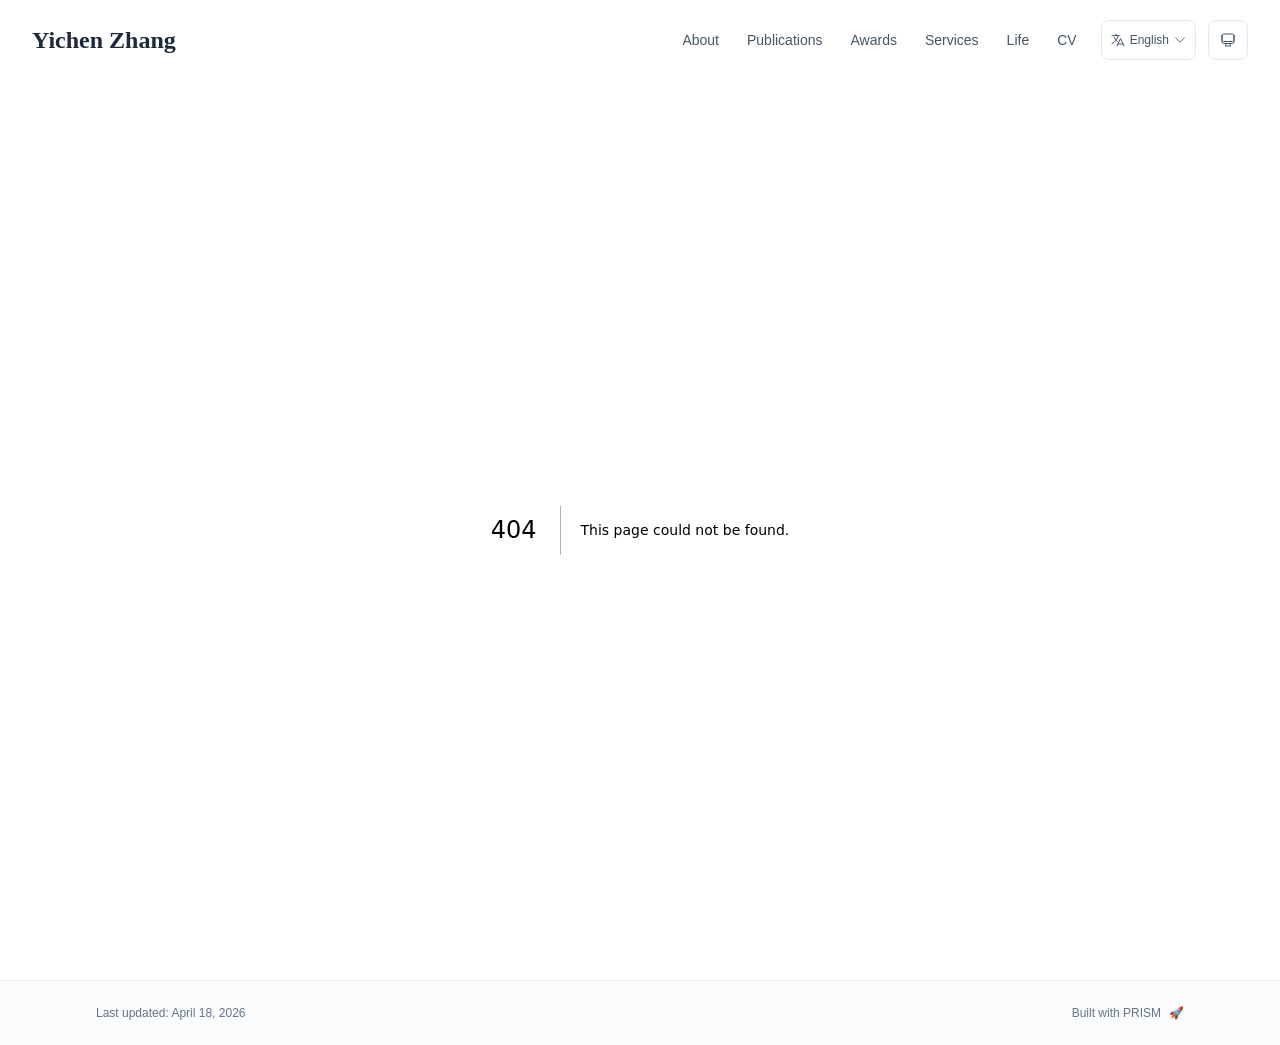
==== 404/index.html @ 56c352ef "Deploy: update site" ====
<!DOCTYPE html><!--_VBvyEAMawRdbnGJxp3qE--><html lang="en" class="scroll-smooth"><head><meta charSet="utf-8"/><meta name="viewport" content="width=device-width, initial-scale=1"/><link rel="stylesheet" href="/_next/static/css/c593a4d6bf3bd4b8.css" data-precedence="next"/><link rel="preload" as="script" fetchPriority="low" href="/_next/static/chunks/webpack-084ae6d53f03b7b3.js"/><script src="/_next/static/chunks/4bd1b696-c023c6e3521b1417.js" async=""></script><script src="/_next/static/chunks/255-dda36e826969d334.js" async=""></script><script src="/_next/static/chunks/main-app-2b2f326b48d2e376.js" async=""></script><script src="/_next/static/chunks/85-d1d78ccef7f123a3.js" async=""></script><script src="/_next/static/chunks/619-9168df9c2a29b74b.js" async=""></script><script src="/_next/static/chunks/972-70bf728a26c0f54e.js" async=""></script><script src="/_next/static/chunks/app/layout-87ddd7c00fabb645.js" async=""></script><link rel="icon" href="/favicon.png" type="image/png"/><link rel="dns-prefetch" href="https://jialeliu.com"/><link rel="preconnect" href="https://jialeliu.com" crossorigin=""/><link rel="preload" as="font" type="font/woff2" href="https://jialeliu.com/fonts/georgiab.woff2" crossorigin=""/><title>404: This page could not be found.</title><meta name="robots" content="noindex"/><title>Yichen Zhang</title><meta name="description" content="Personal homepage of Yichen Zhang."/><meta name="author" content="Yichen Zhang"/><meta name="keywords" content="Yichen Zhang,PhD,Research,Yanshan University"/><meta name="creator" content="Yichen Zhang"/><meta name="publisher" content="Yichen Zhang"/><meta property="og:title" content="Yichen Zhang"/><meta property="og:description" content="Personal homepage of Yichen Zhang."/><meta property="og:site_name" content="Yichen Zhang&#x27;s Academic Website"/><meta property="og:locale" content="en_US"/><meta property="og:type" content="website"/><meta name="twitter:card" content="summary"/><meta name="twitter:title" content="Yichen Zhang"/><meta name="twitter:description" content="Personal homepage of Yichen Zhang."/><link rel="icon" href="/favicon.png"/><script>
              try {
                const theme = localStorage.getItem('theme-storage');
                const parsed = theme ? JSON.parse(theme) : null;
                const setting = parsed?.state?.theme || 'system';
                const prefersDark = typeof window !== 'undefined' && window.matchMedia && window.matchMedia('(prefers-color-scheme: dark)').matches;
                const effective = setting === 'dark' ? 'dark' : (setting === 'light' ? 'light' : (prefersDark ? 'dark' : 'light'));
                var root = document.documentElement;
                root.classList.add(effective);
                root.setAttribute('data-theme', effective);
              } catch (e) {
                var root = document.documentElement;
                root.classList.add('light');
                root.setAttribute('data-theme', 'light');
              }
            </script><script>
    try {
      const cfg = {"enabled":true,"locales":["zh","en"],"defaultLocale":"en","mode":"fixed","fixedLocale":"en","persist":true,"switcher":true,"labels":{"zh":"中文","en":"English"}};
      const storageKey = 'locale-storage';
      const normalize = (value) => typeof value === 'string' ? value.trim().replace('_', '-').toLowerCase() : '';
      const matchLocale = (candidate) => {
        const normalized = normalize(candidate);
        if (!normalized) return null;
        if (cfg.locales.includes(normalized)) return normalized;
        const language = normalized.split('-')[0];
        if (cfg.locales.includes(language)) return language;
        return null;
      };

      let resolved = null;

      if (cfg.persist) {
        resolved = matchLocale(localStorage.getItem(storageKey));
      }

      if (!resolved) {
        if (cfg.mode === 'fixed') {
          resolved = cfg.fixedLocale;
        } else {
          resolved = matchLocale(navigator.language);
        }
      }

      if (!resolved) {
        resolved = cfg.defaultLocale;
      }

      const root = document.documentElement;
      root.lang = resolved;
      root.setAttribute('data-locale', resolved);

      if (cfg.persist) {
        localStorage.setItem(storageKey, resolved);
      }
    } catch (e) {
      const root = document.documentElement;
      root.lang = 'en';
      root.setAttribute('data-locale', 'en');
    }
  </script><script src="/_next/static/chunks/polyfills-42372ed130431b0a.js" noModule=""></script></head><body class="font-sans antialiased"><div hidden=""><!--$--><!--/$--></div><div style="visibility:hidden"><nav class="fixed top-0 left-0 right-0 z-50" data-headlessui-state=""><div class="transition-all duration-300 ease-out bg-transparent" style="transform:translateY(-100px)"><div class="max-w-7xl mx-auto px-4 sm:px-6 lg:px-8"><div class="flex justify-between items-center h-16 lg:h-20"><div class="flex-shrink-0" tabindex="0"><a class="text-xl lg:text-2xl font-serif font-semibold text-primary hover:text-accent transition-colors duration-200" href="/">Yichen Zhang</a></div><div class="hidden lg:block"><div class="ml-10 flex items-center space-x-3"><div class="relative flex items-baseline space-x-1"><a data-nav-href="/" class="relative px-3 py-2 text-sm font-medium rounded-lg transition-colors duration-150 text-neutral-600" href="/">About</a><a data-nav-href="/publications" class="relative px-3 py-2 text-sm font-medium rounded-lg transition-colors duration-150 text-neutral-600" href="/publications/">Publications</a><a data-nav-href="/awards" class="relative px-3 py-2 text-sm font-medium rounded-lg transition-colors duration-150 text-neutral-600" href="/awards/">Awards</a><a data-nav-href="/services" class="relative px-3 py-2 text-sm font-medium rounded-lg transition-colors duration-150 text-neutral-600" href="/services/">Services</a><a data-nav-href="/teaching" class="relative px-3 py-2 text-sm font-medium rounded-lg transition-colors duration-150 text-neutral-600" href="/teaching/">Life</a><a data-nav-href="/cv" class="relative px-3 py-2 text-sm font-medium rounded-lg transition-colors duration-150 text-neutral-600" href="/cv/">CV</a></div><div class="flex items-center justify-center w-14 h-10 rounded-lg border border-neutral-200 dark:border-[rgba(148,163,184,0.24)] bg-background dark:bg-neutral-800"><div class="w-6 h-4 rounded bg-neutral-300 animate-pulse"></div></div><div class="flex items-center justify-center w-10 h-10 rounded-lg border border-neutral-200 dark:border-[rgba(148,163,184,0.24)] bg-background dark:bg-neutral-800"><div class="w-4 h-4 rounded-full bg-neutral-300 animate-pulse"></div></div></div></div><div class="lg:hidden flex items-center space-x-2"><div class="flex items-center justify-center w-14 h-10 rounded-lg border border-neutral-200 dark:border-[rgba(148,163,184,0.24)] bg-background dark:bg-neutral-800"><div class="w-6 h-4 rounded bg-neutral-300 animate-pulse"></div></div><div class="flex items-center justify-center w-10 h-10 rounded-lg border border-neutral-200 dark:border-[rgba(148,163,184,0.24)] bg-background dark:bg-neutral-800"><div class="w-4 h-4 rounded-full bg-neutral-300 animate-pulse"></div></div><button class="inline-flex items-center justify-center p-2 rounded-md text-neutral-600 hover:text-primary hover:bg-neutral-100 dark:hover:bg-neutral-800 focus:outline-none focus:ring-2 focus:ring-inset focus:ring-accent transition-colors duration-200" id="headlessui-disclosure-button-_R_7pdb_" type="button" aria-expanded="false" data-headlessui-state=""><span class="sr-only">Open main menu</span><div><svg xmlns="http://www.w3.org/2000/svg" fill="none" viewBox="0 0 24 24" stroke-width="1.5" stroke="currentColor" aria-hidden="true" data-slot="icon" class="block h-6 w-6"><path stroke-linecap="round" stroke-linejoin="round" d="M3.75 6.75h16.5M3.75 12h16.5m-16.5 5.25h16.5"></path></svg></div></button></div></div></div></div></nav><main class="min-h-screen pt-16 lg:pt-20"><div style="font-family:system-ui,&quot;Segoe UI&quot;,Roboto,Helvetica,Arial,sans-serif,&quot;Apple Color Emoji&quot;,&quot;Segoe UI Emoji&quot;;height:100vh;text-align:center;display:flex;flex-direction:column;align-items:center;justify-content:center"><div><style>body{color:#000;background:#fff;margin:0}.next-error-h1{border-right:1px solid rgba(0,0,0,.3)}@media (prefers-color-scheme:dark){body{color:#fff;background:#000}.next-error-h1{border-right:1px solid rgba(255,255,255,.3)}}</style><h1 class="next-error-h1" style="display:inline-block;margin:0 20px 0 0;padding:0 23px 0 0;font-size:24px;font-weight:500;vertical-align:top;line-height:49px">404</h1><div style="display:inline-block"><h2 style="font-size:14px;font-weight:400;line-height:49px;margin:0">This page could not be found.</h2></div></div></div><!--$--><!--/$--></main><footer class="border-t border-neutral-200/50 bg-neutral-50/50 dark:bg-neutral-900/50 dark:border-neutral-700/50"><div class="max-w-6xl mx-auto px-4 sm:px-6 lg:px-8 py-6"><div class="flex flex-col sm:flex-row justify-between items-center gap-2"><p class="text-xs text-neutral-500">Last updated<!-- -->: <!-- -->April 18, 2026</p><p class="text-xs text-neutral-500 flex items-center"><a href="https://github.com/xyjoey/PRISM" target="_blank" rel="noopener noreferrer">Built with PRISM</a><span class="ml-2">🚀</span></p></div></div></footer></div><script src="/_next/static/chunks/webpack-084ae6d53f03b7b3.js" id="_R_" async=""></script><script>(self.__next_f=self.__next_f||[]).push([0])</script><script>self.__next_f.push([1,"1:\"$Sreact.fragment\"\n3:I[7558,[\"85\",\"static/chunks/85-d1d78ccef7f123a3.js\",\"619\",\"static/chunks/619-9168df9c2a29b74b.js\",\"972\",\"static/chunks/972-70bf728a26c0f54e.js\",\"177\",\"static/chunks/app/layout-87ddd7c00fabb645.js\"],\"ThemeProvider\"]\n4:I[611,[\"85\",\"static/chunks/85-d1d78ccef7f123a3.js\",\"619\",\"static/chunks/619-9168df9c2a29b74b.js\",\"972\",\"static/chunks/972-70bf728a26c0f54e.js\",\"177\",\"static/chunks/app/layout-87ddd7c00fabb645.js\"],\"LocaleProvider\"]\n5:I[552,[\"85\",\"static/chunks/85-d1d78ccef7f123a3.js\",\"619\",\"static/chunks/619-9168df9c2a29b74b.js\",\"972\",\"static/chunks/972-70bf728a26c0f54e.js\",\"177\",\"static/chunks/app/layout-87ddd7c00fabb645.js\"],\"default\"]\nb:I[7150,[],\"\"]\n:HL[\"/_next/static/css/c593a4d6bf3bd4b8.css\",\"style\"]\n2:T591,"])</script><script>self.__next_f.push([1,"\n    try {\n      const cfg = {\"enabled\":true,\"locales\":[\"zh\",\"en\"],\"defaultLocale\":\"en\",\"mode\":\"fixed\",\"fixedLocale\":\"en\",\"persist\":true,\"switcher\":true,\"labels\":{\"zh\":\"中文\",\"en\":\"English\"}};\n      const storageKey = 'locale-storage';\n      const normalize = (value) =\u003e typeof value === 'string' ? value.trim().replace('_', '-').toLowerCase() : '';\n      const matchLocale = (candidate) =\u003e {\n        const normalized = normalize(candidate);\n        if (!normalized) return null;\n        if (cfg.locales.includes(normalized)) return normalized;\n        const language = normalized.split('-')[0];\n        if (cfg.locales.includes(language)) return language;\n        return null;\n      };\n\n      let resolved = null;\n\n      if (cfg.persist) {\n        resolved = matchLocale(localStorage.getItem(storageKey));\n      }\n\n      if (!resolved) {\n        if (cfg.mode === 'fixed') {\n          resolved = cfg.fixedLocale;\n        } else {\n          resolved = matchLocale(navigator.language);\n        }\n      }\n\n      if (!resolved) {\n        resolved = cfg.defaultLocale;\n      }\n\n      const root = document.documentElement;\n      root.lang = resolved;\n      root.setAttribute('data-locale', resolved);\n\n      if (cfg.persist) {\n        localStorage.setItem(storageKey, resolved);\n      }\n    } catch (e) {\n      const root = document.documentElement;\n      root.lang = 'en';\n      root.setAttribute('data-locale', 'en');\n    }\n  "])</script><script>self.__next_f.push([1,"0:{\"P\":null,\"b\":\"_VBvyEAMawRdbnGJxp3qE\",\"p\":\"\",\"c\":[\"\",\"_not-found\",\"\"],\"i\":false,\"f\":[[[\"\",{\"children\":[\"/_not-found\",{\"children\":[\"__PAGE__\",{}]}]},\"$undefined\",\"$undefined\",true],[\"\",[\"$\",\"$1\",\"c\",{\"children\":[[[\"$\",\"link\",\"0\",{\"rel\":\"stylesheet\",\"href\":\"/_next/static/css/c593a4d6bf3bd4b8.css\",\"precedence\":\"next\",\"crossOrigin\":\"$undefined\",\"nonce\":\"$undefined\"}]],[\"$\",\"html\",null,{\"lang\":\"en\",\"className\":\"scroll-smooth\",\"suppressHydrationWarning\":true,\"children\":[[\"$\",\"head\",null,{\"children\":[[\"$\",\"link\",null,{\"rel\":\"icon\",\"href\":\"/favicon.png\",\"type\":\"image/png\"}],[\"$\",\"link\",null,{\"rel\":\"dns-prefetch\",\"href\":\"https://jialeliu.com\"}],[\"$\",\"link\",null,{\"rel\":\"preconnect\",\"href\":\"https://jialeliu.com\",\"crossOrigin\":\"\"}],[\"$\",\"link\",null,{\"rel\":\"preload\",\"as\":\"font\",\"type\":\"font/woff2\",\"href\":\"https://jialeliu.com/fonts/georgiab.woff2\",\"crossOrigin\":\"\"}],[\"$\",\"script\",null,{\"suppressHydrationWarning\":true,\"dangerouslySetInnerHTML\":{\"__html\":\"\\n              try {\\n                const theme = localStorage.getItem('theme-storage');\\n                const parsed = theme ? JSON.parse(theme) : null;\\n                const setting = parsed?.state?.theme || 'system';\\n                const prefersDark = typeof window !== 'undefined' \u0026\u0026 window.matchMedia \u0026\u0026 window.matchMedia('(prefers-color-scheme: dark)').matches;\\n                const effective = setting === 'dark' ? 'dark' : (setting === 'light' ? 'light' : (prefersDark ? 'dark' : 'light'));\\n                var root = document.documentElement;\\n                root.classList.add(effective);\\n                root.setAttribute('data-theme', effective);\\n              } catch (e) {\\n                var root = document.documentElement;\\n                root.classList.add('light');\\n                root.setAttribute('data-theme', 'light');\\n              }\\n            \"}}],[\"$\",\"script\",null,{\"suppressHydrationWarning\":true,\"dangerouslySetInnerHTML\":{\"__html\":\"$2\"}}]]}],[\"$\",\"body\",null,{\"className\":\"font-sans antialiased\",\"children\":[\"$\",\"$L3\",null,{\"children\":[\"$\",\"$L4\",null,{\"config\":{\"enabled\":true,\"locales\":[\"zh\",\"en\"],\"defaultLocale\":\"en\",\"mode\":\"fixed\",\"fixedLocale\":\"en\",\"persist\":true,\"switcher\":true,\"labels\":{\"zh\":\"中文\",\"en\":\"English\"}},\"children\":[[\"$\",\"$L5\",null,{\"items\":[{\"title\":\"About\",\"type\":\"page\",\"target\":\"about\",\"href\":\"/\"},{\"title\":\"Publications\",\"type\":\"page\",\"target\":\"publications\",\"href\":\"/publications\"},{\"title\":\"Awards\",\"type\":\"page\",\"target\":\"awards\",\"href\":\"/awards\"},{\"title\":\"Services\",\"type\":\"page\",\"target\":\"services\",\"href\":\"/services\"},{\"title\":\"Life\",\"type\":\"page\",\"target\":\"teaching\",\"href\":\"/teaching\"},{\"title\":\"CV\",\"type\":\"page\",\"target\":\"cv\",\"href\":\"/cv\"}],\"siteTitle\":\"Yichen Zhang\",\"enableOnePageMode\":false,\"i18n\":\"$0:f:0:1:1:props:children:1:props:children:1:props:children:props:children:props:config\",\"itemsByLocale\":{\"zh\":[{\"title\":\"关于我\",\"type\":\"page\",\"target\":\"about\",\"href\":\"/\"},{\"title\":\"论文\",\"type\":\"page\",\"target\":\"publications\",\"href\":\"/publications\"},{\"title\":\"奖项\",\"type\":\"page\",\"target\":\"awards\",\"href\":\"/awards\"},{\"title\":\"服务\",\"type\":\"page\",\"target\":\"services\",\"href\":\"/services\"},{\"title\":\"生活\",\"type\":\"page\",\"target\":\"teaching\",\"href\":\"/teaching\"},{\"title\":\"简历\",\"type\":\"page\",\"target\":\"cv\",\"href\":\"/cv\"}],\"en\":[{\"title\":\"About\",\"type\":\"page\",\"target\":\"about\",\"href\":\"/\"},{\"title\":\"Publications\",\"type\":\"page\",\"target\":\"publications\",\"href\":\"/publications\"},{\"title\":\"Awards\",\"type\":\"page\",\"target\":\"awards\",\"href\":\"/awards\"},{\"title\":\"Services\",\"type\":\"page\",\"target\":\"services\",\"href\":\"/services\"},{\"title\":\"Life\",\"type\":\"page\",\"target\":\"teaching\",\"href\":\"/teaching\"},{\"title\":\"CV\",\"type\":\"page\",\"target\":\"cv\",\"href\":\"/cv\"}]},\"siteTitleByLocale\":{\"zh\":\"张艺晨\",\"en\":\"Yichen Zhang\"}}],\"$L6\",\"$L7\"]}]}]}]]}]]}],{\"children\":[\"/_not-found\",\"$L8\",{\"children\":[\"__PAGE__\",\"$L9\",{},null,false]},null,false]},null,false],\"$La\",false]],\"m\":\"$undefined\",\"G\":[\"$b\",[]],\"s\":false,\"S\":true}\n"])</script><script>self.__next_f.push([1,"c:I[9766,[],\"\"]\nd:I[8924,[],\"\"]\ne:I[7923,[\"85\",\"static/chunks/85-d1d78ccef7f123a3.js\",\"619\",\"static/chunks/619-9168df9c2a29b74b.js\",\"972\",\"static/chunks/972-70bf728a26c0f54e.js\",\"177\",\"static/chunks/app/layout-87ddd7c00fabb645.js\"],\"default\"]\nf:I[4431,[],\"OutletBoundary\"]\n11:I[5278,[],\"AsyncMetadataOutlet\"]\n13:I[4431,[],\"ViewportBoundary\"]\n15:I[4431,[],\"MetadataBoundary\"]\n16:\"$Sreact.suspense\"\n6:[\"$\",\"main\",null,{\"className\":\"min-h-screen pt-16 lg:pt-20\",\"children\":[\"$\",\"$Lc\",null,{\"parallelRouterKey\":\"children\",\"error\":\"$undefined\",\"errorStyles\":\"$undefined\",\"errorScripts\":\"$undefined\",\"template\":[\"$\",\"$Ld\",null,{}],\"templateStyles\":\"$undefined\",\"templateScripts\":\"$undefined\",\"notFound\":\"$undefined\",\"forbidden\":\"$undefined\",\"unauthorized\":\"$undefined\"}]}]\n7:[\"$\",\"$Le\",null,{\"lastUpdated\":\"April 18, 2026\",\"lastUpdatedByLocale\":{\"zh\":\"2026年4月18日\",\"en\":\"April 18, 2026\"},\"defaultLocale\":\"en\"}]\n8:[\"$\",\"$1\",\"c\",{\"children\":[null,[\"$\",\"$Lc\",null,{\"parallelRouterKey\":\"children\",\"error\":\"$undefined\",\"errorStyles\":\"$undefined\",\"errorScripts\":\"$undefined\",\"template\":[\"$\",\"$Ld\",null,{}],\"templateStyles\":\"$undefined\",\"templateScripts\":\"$undefined\",\"notFound\":\"$undefined\",\"forbidden\":\"$undefined\",\"unauthorized\":\"$undefined\"}]]}]\n"])</script><script>self.__next_f.push([1,"9:[\"$\",\"$1\",\"c\",{\"children\":[[[\"$\",\"title\",null,{\"children\":\"404: This page could not be found.\"}],[\"$\",\"div\",null,{\"style\":{\"fontFamily\":\"system-ui,\\\"Segoe UI\\\",Roboto,Helvetica,Arial,sans-serif,\\\"Apple Color Emoji\\\",\\\"Segoe UI Emoji\\\"\",\"height\":\"100vh\",\"textAlign\":\"center\",\"display\":\"flex\",\"flexDirection\":\"column\",\"alignItems\":\"center\",\"justifyContent\":\"center\"},\"children\":[\"$\",\"div\",null,{\"children\":[[\"$\",\"style\",null,{\"dangerouslySetInnerHTML\":{\"__html\":\"body{color:#000;background:#fff;margin:0}.next-error-h1{border-right:1px solid rgba(0,0,0,.3)}@media (prefers-color-scheme:dark){body{color:#fff;background:#000}.next-error-h1{border-right:1px solid rgba(255,255,255,.3)}}\"}}],[\"$\",\"h1\",null,{\"className\":\"next-error-h1\",\"style\":{\"display\":\"inline-block\",\"margin\":\"0 20px 0 0\",\"padding\":\"0 23px 0 0\",\"fontSize\":24,\"fontWeight\":500,\"verticalAlign\":\"top\",\"lineHeight\":\"49px\"},\"children\":404}],[\"$\",\"div\",null,{\"style\":{\"display\":\"inline-block\"},\"children\":[\"$\",\"h2\",null,{\"style\":{\"fontSize\":14,\"fontWeight\":400,\"lineHeight\":\"49px\",\"margin\":0},\"children\":\"This page could not be found.\"}]}]]}]}]],null,[\"$\",\"$Lf\",null,{\"children\":[\"$L10\",[\"$\",\"$L11\",null,{\"promise\":\"$@12\"}]]}]]}]\n"])</script><script>self.__next_f.push([1,"a:[\"$\",\"$1\",\"h\",{\"children\":[[\"$\",\"meta\",null,{\"name\":\"robots\",\"content\":\"noindex\"}],[[\"$\",\"$L13\",null,{\"children\":\"$L14\"}],null],[\"$\",\"$L15\",null,{\"children\":[\"$\",\"div\",null,{\"hidden\":true,\"children\":[\"$\",\"$16\",null,{\"fallback\":null,\"children\":\"$L17\"}]}]}]]}]\n"])</script><script>self.__next_f.push([1,"14:[[\"$\",\"meta\",\"0\",{\"charSet\":\"utf-8\"}],[\"$\",\"meta\",\"1\",{\"name\":\"viewport\",\"content\":\"width=device-width, initial-scale=1\"}]]\n10:null\n"])</script><script>self.__next_f.push([1,"18:I[622,[],\"IconMark\"]\n"])</script><script>self.__next_f.push([1,"12:{\"metadata\":[[\"$\",\"title\",\"0\",{\"children\":\"Yichen Zhang\"}],[\"$\",\"meta\",\"1\",{\"name\":\"description\",\"content\":\"Personal homepage of Yichen Zhang.\"}],[\"$\",\"meta\",\"2\",{\"name\":\"author\",\"content\":\"Yichen Zhang\"}],[\"$\",\"meta\",\"3\",{\"name\":\"keywords\",\"content\":\"Yichen Zhang,PhD,Research,Yanshan University\"}],[\"$\",\"meta\",\"4\",{\"name\":\"creator\",\"content\":\"Yichen Zhang\"}],[\"$\",\"meta\",\"5\",{\"name\":\"publisher\",\"content\":\"Yichen Zhang\"}],[\"$\",\"meta\",\"6\",{\"property\":\"og:title\",\"content\":\"Yichen Zhang\"}],[\"$\",\"meta\",\"7\",{\"property\":\"og:description\",\"content\":\"Personal homepage of Yichen Zhang.\"}],[\"$\",\"meta\",\"8\",{\"property\":\"og:site_name\",\"content\":\"Yichen Zhang's Academic Website\"}],[\"$\",\"meta\",\"9\",{\"property\":\"og:locale\",\"content\":\"en_US\"}],[\"$\",\"meta\",\"10\",{\"property\":\"og:type\",\"content\":\"website\"}],[\"$\",\"meta\",\"11\",{\"name\":\"twitter:card\",\"content\":\"summary\"}],[\"$\",\"meta\",\"12\",{\"name\":\"twitter:title\",\"content\":\"Yichen Zhang\"}],[\"$\",\"meta\",\"13\",{\"name\":\"twitter:description\",\"content\":\"Personal homepage of Yichen Zhang.\"}],[\"$\",\"link\",\"14\",{\"rel\":\"icon\",\"href\":\"/favicon.png\"}],[\"$\",\"$L18\",\"15\",{}]],\"error\":null,\"digest\":\"$undefined\"}\n"])</script><script>self.__next_f.push([1,"17:\"$12:metadata\"\n"])</script></body></html>
---- _next/static/css/c593a4d6bf3bd4b8.css ----
/*! tailwindcss v4.1.10 | MIT License | https://tailwindcss.com */@layer properties{@supports (((-webkit-hyphens:none)) and (not (margin-trim:inline))) or ((-moz-orient:inline) and (not (color:rgb(from red r g b)))){*,::backdrop,:after,:before{--tw-translate-x:0;--tw-translate-y:0;--tw-translate-z:0;--tw-rotate-x:initial;--tw-rotate-y:initial;--tw-rotate-z:initial;--tw-skew-x:initial;--tw-skew-y:initial;--tw-space-y-reverse:0;--tw-space-x-reverse:0;--tw-divide-y-reverse:0;--tw-border-style:solid;--tw-leading:initial;--tw-font-weight:initial;--tw-shadow:0 0 #0000;--tw-shadow-color:initial;--tw-shadow-alpha:100%;--tw-inset-shadow:0 0 #0000;--tw-inset-shadow-color:initial;--tw-inset-shadow-alpha:100%;--tw-ring-color:initial;--tw-ring-shadow:0 0 #0000;--tw-inset-ring-color:initial;--tw-inset-ring-shadow:0 0 #0000;--tw-ring-inset:initial;--tw-ring-offset-width:0px;--tw-ring-offset-color:#fff;--tw-ring-offset-shadow:0 0 #0000;--tw-blur:initial;--tw-brightness:initial;--tw-contrast:initial;--tw-grayscale:initial;--tw-hue-rotate:initial;--tw-invert:initial;--tw-opacity:initial;--tw-saturate:initial;--tw-sepia:initial;--tw-drop-shadow:initial;--tw-drop-shadow-color:initial;--tw-drop-shadow-alpha:100%;--tw-drop-shadow-size:initial;--tw-backdrop-blur:initial;--tw-backdrop-brightness:initial;--tw-backdrop-contrast:initial;--tw-backdrop-grayscale:initial;--tw-backdrop-hue-rotate:initial;--tw-backdrop-invert:initial;--tw-backdrop-opacity:initial;--tw-backdrop-saturate:initial;--tw-backdrop-sepia:initial;--tw-duration:initial;--tw-ease:initial;--tw-scale-x:1;--tw-scale-y:1;--tw-scale-z:1}}}@layer theme{:host,:root{--font-sans:"Inter",-apple-system,BlinkMacSystemFont,"Segoe UI",Roboto,sans-serif;--color-red-50:oklch(97.1% .013 17.38);--color-red-400:oklch(70.4% .191 22.216);--color-red-600:oklch(57.7% .245 27.325);--color-red-900:oklch(39.6% .141 25.723);--color-black:#000;--color-white:#fff;--spacing:.25rem;--container-xs:20rem;--container-sm:24rem;--container-2xl:42rem;--container-3xl:48rem;--container-4xl:56rem;--container-6xl:72rem;--container-7xl:80rem;--text-xs:.75rem;--text-xs--line-height:calc(1/.75);--text-sm:.875rem;--text-sm--line-height:calc(1.25/.875);--text-base:1rem;--text-base--line-height:calc(1.5/1);--text-lg:1.125rem;--text-lg--line-height:calc(1.75/1.125);--text-xl:1.25rem;--text-xl--line-height:calc(1.75/1.25);--text-2xl:1.5rem;--text-2xl--line-height:calc(2/1.5);--text-3xl:1.875rem;--text-3xl--line-height:calc(2.25/1.875);--text-4xl:2.25rem;--text-4xl--line-height:calc(2.5/2.25);--font-weight-light:300;--font-weight-normal:400;--font-weight-medium:500;--font-weight-semibold:600;--font-weight-bold:700;--leading-tight:1.25;--leading-relaxed:1.625;--radius-md:.375rem;--radius-lg:.5rem;--radius-xl:.75rem;--radius-2xl:1rem;--ease-out:cubic-bezier(0,0,.2,1);--animate-pulse:pulse 2s cubic-bezier(.4,0,.6,1)infinite;--blur-sm:8px;--blur-xl:24px;--aspect-video:16/9;--default-transition-duration:.15s;--default-transition-timing-function:cubic-bezier(.4,0,.2,1);--default-font-family:"Inter",-apple-system,BlinkMacSystemFont,"Segoe UI",Roboto,sans-serif;--default-mono-font-family:"SF Mono",Monaco,"Cascadia Code","Roboto Mono",Consolas,"Courier New",monospace;--line-height-normal:1.5;--shadow-glass:0 8px 32px 0 #1f26875e}}@layer base{*,::backdrop,:after,:before{box-sizing:border-box;border:0 solid;margin:0;padding:0}::file-selector-button{box-sizing:border-box;border:0 solid;margin:0;padding:0}:host,html{-webkit-text-size-adjust:100%;tab-size:4;line-height:1.5;font-family:var(--default-font-family,ui-sans-serif,system-ui,sans-serif,"Apple Color Emoji","Segoe UI Emoji","Segoe UI Symbol","Noto Color Emoji");font-feature-settings:var(--default-font-feature-settings,normal);font-variation-settings:var(--default-font-variation-settings,normal);-webkit-tap-highlight-color:transparent}hr{height:0;color:inherit;border-top-width:1px}abbr:where([title]){-webkit-text-decoration:underline dotted;text-decoration:underline dotted}h1,h2,h3,h4,h5,h6{font-size:inherit;font-weight:inherit}a{color:inherit;-webkit-text-decoration:inherit;text-decoration:inherit}b,strong{font-weight:bolder}code,kbd,pre,samp{font-family:var(--default-mono-font-family,ui-monospace,SFMono-Regular,Menlo,Monaco,Consolas,"Liberation Mono","Courier New",monospace);font-feature-settings:var(--default-mono-font-feature-settings,normal);font-variation-settings:var(--default-mono-font-variation-settings,normal);font-size:1em}small{font-size:80%}sub,sup{vertical-align:baseline;font-size:75%;line-height:0;position:relative}sub{bottom:-.25em}sup{top:-.5em}table{text-indent:0;border-color:inherit;border-collapse:collapse}:-moz-focusring{outline:auto}progress{vertical-align:baseline}summary{display:list-item}menu,ol,ul{list-style:none}audio,canvas,embed,iframe,img,object,svg,video{vertical-align:middle;display:block}img,video{max-width:100%;height:auto}button,input,optgroup,select,textarea{font:inherit;font-feature-settings:inherit;font-variation-settings:inherit;letter-spacing:inherit;color:inherit;opacity:1;background-color:#0000;border-radius:0}::file-selector-button{font:inherit;font-feature-settings:inherit;font-variation-settings:inherit;letter-spacing:inherit;color:inherit;opacity:1;background-color:#0000;border-radius:0}:where(select:is([multiple],[size])) optgroup{font-weight:bolder}:where(select:is([multiple],[size])) optgroup option{padding-inline-start:20px}::file-selector-button{margin-inline-end:4px}::placeholder{opacity:1}@supports (not ((-webkit-appearance:-apple-pay-button))) or (contain-intrinsic-size:1px){::placeholder{color:currentColor}@supports (color:color-mix(in lab,red,red)){::placeholder{color:color-mix(in oklab,currentcolor 50%,transparent)}}}textarea{resize:vertical}::-webkit-search-decoration{-webkit-appearance:none}::-webkit-date-and-time-value{min-height:1lh;text-align:inherit}::-webkit-datetime-edit{display:inline-flex}::-webkit-datetime-edit-fields-wrapper{padding:0}::-webkit-datetime-edit,::-webkit-datetime-edit-year-field{padding-block:0}::-webkit-datetime-edit-day-field,::-webkit-datetime-edit-month-field{padding-block:0}::-webkit-datetime-edit-hour-field,::-webkit-datetime-edit-minute-field{padding-block:0}::-webkit-datetime-edit-millisecond-field,::-webkit-datetime-edit-second-field{padding-block:0}::-webkit-datetime-edit-meridiem-field{padding-block:0}:-moz-ui-invalid{box-shadow:none}button,input:where([type=button],[type=reset],[type=submit]){appearance:button}::file-selector-button{appearance:button}::-webkit-inner-spin-button,::-webkit-outer-spin-button{height:auto}[hidden]:where(:not([hidden=until-found])){display:none!important}}@layer components;@layer utilities{.pointer-events-none{pointer-events:none}.sr-only{clip:rect(0,0,0,0);white-space:nowrap;border-width:0;width:1px;height:1px;margin:-1px;padding:0;overflow:hidden}.absolute,.sr-only{position:absolute}.fixed{position:fixed}.relative{position:relative}.static{position:static}.sticky{position:sticky}.inset-0{inset:calc(var(--spacing)*0)}.top-0{top:calc(var(--spacing)*0)}.top-1\/2{top:50%}.top-2{top:calc(var(--spacing)*2)}.top-3{top:calc(var(--spacing)*3)}.top-8{top:calc(var(--spacing)*8)}.top-full{top:100%}.right-0{right:calc(var(--spacing)*0)}.right-2{right:calc(var(--spacing)*2)}.right-3{right:calc(var(--spacing)*3)}.left-0{left:calc(var(--spacing)*0)}.left-1\/2{left:50%}.left-3{left:calc(var(--spacing)*3)}.z-10{z-index:10}.z-20{z-index:20}.z-40{z-index:40}.z-50{z-index:50}.container{width:100%}@media (min-width:40rem){.container{max-width:40rem}}@media (min-width:48rem){.container{max-width:48rem}}@media (min-width:64rem){.container{max-width:64rem}}@media (min-width:80rem){.container{max-width:80rem}}@media (min-width:96rem){.container{max-width:96rem}}.mx-4{margin-inline:calc(var(--spacing)*4)}.mx-auto{margin-inline:auto}.my-4{margin-block:calc(var(--spacing)*4)}.mt-0\.5{margin-top:calc(var(--spacing)*.5)}.mt-2{margin-top:calc(var(--spacing)*2)}.mt-3{margin-top:calc(var(--spacing)*3)}.mt-4{margin-top:calc(var(--spacing)*4)}.mt-6{margin-top:calc(var(--spacing)*6)}.mt-8{margin-top:calc(var(--spacing)*8)}.mt-auto{margin-top:auto}.mr-1{margin-right:calc(var(--spacing)*1)}.mr-1\.5{margin-right:calc(var(--spacing)*1.5)}.mr-2{margin-right:calc(var(--spacing)*2)}.mb-1{margin-bottom:calc(var(--spacing)*1)}.mb-2{margin-bottom:calc(var(--spacing)*2)}.mb-3{margin-bottom:calc(var(--spacing)*3)}.mb-4{margin-bottom:calc(var(--spacing)*4)}.mb-6{margin-bottom:calc(var(--spacing)*6)}.mb-8{margin-bottom:calc(var(--spacing)*8)}.ml-0{margin-left:calc(var(--spacing)*0)}.ml-2{margin-left:calc(var(--spacing)*2)}.ml-4{margin-left:calc(var(--spacing)*4)}.ml-10{margin-left:calc(var(--spacing)*10)}.line-clamp-2{-webkit-line-clamp:2}.line-clamp-2,.line-clamp-3{-webkit-box-orient:vertical;display:-webkit-box;overflow:hidden}.line-clamp-3{-webkit-line-clamp:3}.block{display:block}.contents{display:contents}.flex{display:flex}.grid{display:grid}.hidden{display:none}.inline-flex{display:inline-flex}.aspect-square{aspect-ratio:1}.aspect-video{aspect-ratio:var(--aspect-video)}.h-0{height:calc(var(--spacing)*0)}.h-2\.5{height:calc(var(--spacing)*2.5)}.h-3{height:calc(var(--spacing)*3)}.h-3\.5{height:calc(var(--spacing)*3.5)}.h-4{height:calc(var(--spacing)*4)}.h-5{height:calc(var(--spacing)*5)}.h-6{height:calc(var(--spacing)*6)}.h-8{height:calc(var(--spacing)*8)}.h-10{height:calc(var(--spacing)*10)}.h-16{height:calc(var(--spacing)*16)}.h-64{height:calc(var(--spacing)*64)}.h-auto{height:auto}.h-full{height:100%}.max-h-56{max-height:calc(var(--spacing)*56)}.max-h-\[420px\]{max-height:420px}.min-h-screen{min-height:100vh}.w-0{width:calc(var(--spacing)*0)}.w-2\.5{width:calc(var(--spacing)*2.5)}.w-3{width:calc(var(--spacing)*3)}.w-3\.5{width:calc(var(--spacing)*3.5)}.w-4{width:calc(var(--spacing)*4)}.w-5{width:calc(var(--spacing)*5)}.w-6{width:calc(var(--spacing)*6)}.w-8{width:calc(var(--spacing)*8)}.w-10{width:calc(var(--spacing)*10)}.w-14{width:calc(var(--spacing)*14)}.w-16{width:calc(var(--spacing)*16)}.w-32{width:calc(var(--spacing)*32)}.w-36{width:calc(var(--spacing)*36)}.w-64{width:calc(var(--spacing)*64)}.w-full{width:100%}.max-w-2xl{max-width:var(--container-2xl)}.max-w-3xl{max-width:var(--container-3xl)}.max-w-4xl{max-width:var(--container-4xl)}.max-w-6xl{max-width:var(--container-6xl)}.max-w-7xl{max-width:var(--container-7xl)}.max-w-\[calc\(100vw-2rem\)\]{max-width:calc(100vw - 2rem)}.max-w-sm{max-width:var(--container-sm)}.max-w-xs{max-width:var(--container-xs)}.flex-1{flex:1}.flex-shrink-0{flex-shrink:0}.flex-grow{flex-grow:1}.-translate-x-1\/2{--tw-translate-x:calc(calc(1/2*100%)*-1)}.-translate-x-1\/2,.-translate-y-1\/2{translate:var(--tw-translate-x)var(--tw-translate-y)}.-translate-y-1\/2{--tw-translate-y:calc(calc(1/2*100%)*-1)}.-translate-y-full{--tw-translate-y:-100%;translate:var(--tw-translate-x)var(--tw-translate-y)}.rotate-180{rotate:180deg}.transform{transform:var(--tw-rotate-x,)var(--tw-rotate-y,)var(--tw-rotate-z,)var(--tw-skew-x,)var(--tw-skew-y,)}.animate-pulse{animation:var(--animate-pulse)}.cursor-pointer{cursor:pointer}.resize{resize:both}.scroll-mt-24{scroll-margin-top:calc(var(--spacing)*24)}.list-inside{list-style-position:inside}.list-decimal{list-style-type:decimal}.list-disc{list-style-type:disc}.grid-cols-1{grid-template-columns:repeat(1,minmax(0,1fr))}.flex-col{flex-direction:column}.flex-wrap{flex-wrap:wrap}.items-baseline{align-items:baseline}.items-center{align-items:center}.items-start{align-items:flex-start}.justify-between{justify-content:space-between}.justify-center{justify-content:center}.gap-1{gap:calc(var(--spacing)*1)}.gap-2{gap:calc(var(--spacing)*2)}.gap-3{gap:calc(var(--spacing)*3)}.gap-4{gap:calc(var(--spacing)*4)}.gap-6{gap:calc(var(--spacing)*6)}.gap-12{gap:calc(var(--spacing)*12)}:where(.space-y-1>:not(:last-child)){--tw-space-y-reverse:0;margin-block-start:calc(calc(var(--spacing)*1)*var(--tw-space-y-reverse));margin-block-end:calc(calc(var(--spacing)*1)*calc(1 - var(--tw-space-y-reverse)))}:where(.space-y-2>:not(:last-child)){--tw-space-y-reverse:0;margin-block-start:calc(calc(var(--spacing)*2)*var(--tw-space-y-reverse));margin-block-end:calc(calc(var(--spacing)*2)*calc(1 - var(--tw-space-y-reverse)))}:where(.space-y-4>:not(:last-child)){--tw-space-y-reverse:0;margin-block-start:calc(calc(var(--spacing)*4)*var(--tw-space-y-reverse));margin-block-end:calc(calc(var(--spacing)*4)*calc(1 - var(--tw-space-y-reverse)))}:where(.space-y-6>:not(:last-child)){--tw-space-y-reverse:0;margin-block-start:calc(calc(var(--spacing)*6)*var(--tw-space-y-reverse));margin-block-end:calc(calc(var(--spacing)*6)*calc(1 - var(--tw-space-y-reverse)))}:where(.space-y-8>:not(:last-child)){--tw-space-y-reverse:0;margin-block-start:calc(calc(var(--spacing)*8)*var(--tw-space-y-reverse));margin-block-end:calc(calc(var(--spacing)*8)*calc(1 - var(--tw-space-y-reverse)))}:where(.space-x-0\.5>:not(:last-child)){--tw-space-x-reverse:0;margin-inline-start:calc(calc(var(--spacing)*.5)*var(--tw-space-x-reverse));margin-inline-end:calc(calc(var(--spacing)*.5)*calc(1 - var(--tw-space-x-reverse)))}:where(.space-x-1>:not(:last-child)){--tw-space-x-reverse:0;margin-inline-start:calc(calc(var(--spacing)*1)*var(--tw-space-x-reverse));margin-inline-end:calc(calc(var(--spacing)*1)*calc(1 - var(--tw-space-x-reverse)))}:where(.space-x-2>:not(:last-child)){--tw-space-x-reverse:0;margin-inline-start:calc(calc(var(--spacing)*2)*var(--tw-space-x-reverse));margin-inline-end:calc(calc(var(--spacing)*2)*calc(1 - var(--tw-space-x-reverse)))}:where(.space-x-3>:not(:last-child)){--tw-space-x-reverse:0;margin-inline-start:calc(calc(var(--spacing)*3)*var(--tw-space-x-reverse));margin-inline-end:calc(calc(var(--spacing)*3)*calc(1 - var(--tw-space-x-reverse)))}:where(.divide-y>:not(:last-child)){--tw-divide-y-reverse:0;border-bottom-style:var(--tw-border-style);border-top-style:var(--tw-border-style);border-top-width:calc(1px*var(--tw-divide-y-reverse));border-bottom-width:calc(1px*calc(1 - var(--tw-divide-y-reverse)))}:where(.divide-neutral-200>:not(:last-child)){border-color:var(--neutral-200)}.overflow-hidden{overflow:hidden}.overflow-x-auto{overflow-x:auto}.overflow-y-auto{overflow-y:auto}.scroll-smooth{scroll-behavior:smooth}.rounded{border-radius:.25rem}.rounded-2xl{border-radius:var(--radius-2xl)}.rounded-full{border-radius:3.40282e+38px}.rounded-lg{border-radius:var(--radius-lg)}.rounded-md{border-radius:var(--radius-md)}.rounded-xl{border-radius:var(--radius-xl)}.border{border-style:var(--tw-border-style);border-width:1px}.border-t{border-top-style:var(--tw-border-style);border-top-width:1px}.border-t-4{border-top-style:var(--tw-border-style);border-top-width:4px}.border-r-4{border-right-style:var(--tw-border-style);border-right-width:4px}.border-b{border-bottom-style:var(--tw-border-style);border-bottom-width:1px}.border-l-4{border-left-style:var(--tw-border-style);border-left-width:4px}.border-accent,.border-accent\/40{border-color:var(--accent)}@supports (color:color-mix(in lab,red,red)){.border-accent\/40{border-color:color-mix(in oklab,var(--accent)40%,transparent)}}.border-accent\/50{border-color:var(--accent)}@supports (color:color-mix(in lab,red,red)){.border-accent\/50{border-color:color-mix(in oklab,var(--accent)50%,transparent)}}.border-neutral-100{border-color:var(--neutral-100)}.border-neutral-200,.border-neutral-200\/50{border-color:var(--neutral-200)}@supports (color:color-mix(in lab,red,red)){.border-neutral-200\/50{border-color:color-mix(in oklab,var(--neutral-200)50%,transparent)}}.border-transparent{border-color:#0000}.border-t-accent{border-top-color:var(--accent)}.border-t-neutral-800{border-top-color:var(--neutral-800)}.bg-accent,.bg-accent\/10{background-color:var(--accent)}@supports (color:color-mix(in lab,red,red)){.bg-accent\/10{background-color:color-mix(in oklab,var(--accent)10%,transparent)}}.bg-accent\/\[0\.07\]{background-color:var(--accent)}@supports (color:color-mix(in lab,red,red)){.bg-accent\/\[0\.07\]{background-color:color-mix(in oklab,var(--accent)7%,transparent)}}.bg-background,.bg-background\/80{background-color:var(--background)}@supports (color:color-mix(in lab,red,red)){.bg-background\/80{background-color:color-mix(in oklab,var(--background)80%,transparent)}}.bg-background\/95{background-color:var(--background)}@supports (color:color-mix(in lab,red,red)){.bg-background\/95{background-color:color-mix(in oklab,var(--background)95%,transparent)}}.bg-black\/70{background-color:#000000b3}@supports (color:color-mix(in lab,red,red)){.bg-black\/70{background-color:color-mix(in oklab,var(--color-black)70%,transparent)}}.bg-neutral-50,.bg-neutral-50\/50{background-color:var(--neutral-50)}@supports (color:color-mix(in lab,red,red)){.bg-neutral-50\/50{background-color:color-mix(in oklab,var(--neutral-50)50%,transparent)}}.bg-neutral-100{background-color:var(--neutral-100)}.bg-neutral-300{background-color:var(--neutral-300)}.bg-neutral-800{background-color:var(--neutral-800)}.bg-red-50{background-color:var(--color-red-50)}.bg-transparent{background-color:#0000}.bg-white{background-color:var(--color-white)}.object-contain{object-fit:contain}.object-cover{object-fit:cover}.object-\[32\%_center\]{object-position:32% center}.p-1{padding:calc(var(--spacing)*1)}.p-1\.5{padding:calc(var(--spacing)*1.5)}.p-2{padding:calc(var(--spacing)*2)}.p-4{padding:calc(var(--spacing)*4)}.p-6{padding:calc(var(--spacing)*6)}.px-1\.5{padding-inline:calc(var(--spacing)*1.5)}.px-2{padding-inline:calc(var(--spacing)*2)}.px-3{padding-inline:calc(var(--spacing)*3)}.px-4{padding-inline:calc(var(--spacing)*4)}.py-0\.5{padding-block:calc(var(--spacing)*.5)}.py-1{padding-block:calc(var(--spacing)*1)}.py-1\.5{padding-block:calc(var(--spacing)*1.5)}.py-2{padding-block:calc(var(--spacing)*2)}.py-3{padding-block:calc(var(--spacing)*3)}.py-6{padding-block:calc(var(--spacing)*6)}.py-8{padding-block:calc(var(--spacing)*8)}.py-12{padding-block:calc(var(--spacing)*12)}.pt-2{padding-top:calc(var(--spacing)*2)}.pt-4{padding-top:calc(var(--spacing)*4)}.pt-16{padding-top:calc(var(--spacing)*16)}.pr-4{padding-right:calc(var(--spacing)*4)}.pb-2{padding-bottom:calc(var(--spacing)*2)}.pb-3{padding-bottom:calc(var(--spacing)*3)}.pl-4{padding-left:calc(var(--spacing)*4)}.pl-10{padding-left:calc(var(--spacing)*10)}.text-center{text-align:center}.font-mono{font-family:SF Mono,Monaco,Cascadia Code,Roboto Mono,Consolas,Courier New,monospace}.font-sans{font-family:Inter,-apple-system,BlinkMacSystemFont,Segoe UI,Roboto,sans-serif}.font-serif{font-family:Georgia CDN,Georgia,serif}.text-2xl{font-size:var(--text-2xl);line-height:var(--tw-leading,var(--text-2xl--line-height))}.text-3xl{font-size:var(--text-3xl);line-height:var(--tw-leading,var(--text-3xl--line-height))}.text-4xl{font-size:var(--text-4xl);line-height:var(--tw-leading,var(--text-4xl--line-height))}.text-base{font-size:var(--text-base);line-height:var(--tw-leading,var(--text-base--line-height))}.text-lg{font-size:var(--text-lg);line-height:var(--tw-leading,var(--text-lg--line-height))}.text-sm{font-size:var(--text-sm);line-height:var(--tw-leading,var(--text-sm--line-height))}.text-xl{font-size:var(--text-xl);line-height:var(--tw-leading,var(--text-xl--line-height))}.text-xs{font-size:var(--text-xs);line-height:var(--tw-leading,var(--text-xs--line-height))}.text-\[0\.95em\]{font-size:.95em}.leading-relaxed{--tw-leading:var(--leading-relaxed);line-height:var(--leading-relaxed)}.leading-tight{--tw-leading:var(--leading-tight);line-height:var(--leading-tight)}.font-bold{--tw-font-weight:var(--font-weight-bold);font-weight:var(--font-weight-bold)}.font-light{--tw-font-weight:var(--font-weight-light);font-weight:var(--font-weight-light)}.font-medium{--tw-font-weight:var(--font-weight-medium);font-weight:var(--font-weight-medium)}.font-normal{--tw-font-weight:var(--font-weight-normal);font-weight:var(--font-weight-normal)}.font-semibold{--tw-font-weight:var(--font-weight-semibold);font-weight:var(--font-weight-semibold)}.break-words{overflow-wrap:break-word}.whitespace-nowrap{white-space:nowrap}.whitespace-pre-wrap{white-space:pre-wrap}.text-accent{color:var(--accent)}.text-neutral-400{color:var(--neutral-400)}.text-neutral-500{color:var(--neutral-500)}.text-neutral-600{color:var(--neutral-600)}.text-neutral-700{color:var(--neutral-700)}.text-neutral-800{color:var(--neutral-800)}.text-primary{color:var(--primary)}.text-red-600{color:var(--color-red-600)}.text-white{color:var(--color-white)}.capitalize{text-transform:capitalize}.italic{font-style:italic}.underline{text-decoration-line:underline}.decoration-accent{-webkit-text-decoration-color:var(--accent);text-decoration-color:var(--accent)}.decoration-neutral-400{-webkit-text-decoration-color:var(--neutral-400);text-decoration-color:var(--neutral-400)}.underline-offset-4{text-underline-offset:4px}.antialiased{-webkit-font-smoothing:antialiased;-moz-osx-font-smoothing:grayscale}.opacity-60{opacity:.6}.opacity-70{opacity:.7}.shadow-2xl{--tw-shadow:0 25px 50px -12px var(--tw-shadow-color,#00000040)}.shadow-2xl,.shadow-lg{box-shadow:var(--tw-inset-shadow),var(--tw-inset-ring-shadow),var(--tw-ring-offset-shadow),var(--tw-ring-shadow),var(--tw-shadow)}.shadow-lg{--tw-shadow:0 10px 15px -3px var(--tw-shadow-color,#0000001a),0 4px 6px -2px var(--tw-shadow-color,#0000000d)}.shadow-sm{--tw-shadow:0 1px 2px 0 var(--tw-shadow-color,#0000000d)}.ring-1,.shadow-sm{box-shadow:var(--tw-inset-shadow),var(--tw-inset-ring-shadow),var(--tw-ring-offset-shadow),var(--tw-ring-shadow),var(--tw-shadow)}.ring-1{--tw-ring-shadow:var(--tw-ring-inset,)0 0 0 calc(1px + var(--tw-ring-offset-width))var(--tw-ring-color,currentcolor)}.ring-accent\/20{--tw-ring-color:var(--accent)}@supports (color:color-mix(in lab,red,red)){.ring-accent\/20{--tw-ring-color:color-mix(in oklab,var(--accent)20%,transparent)}}.filter{filter:var(--tw-blur,)var(--tw-brightness,)var(--tw-contrast,)var(--tw-grayscale,)var(--tw-hue-rotate,)var(--tw-invert,)var(--tw-saturate,)var(--tw-sepia,)var(--tw-drop-shadow,)}.backdrop-blur-sm{--tw-backdrop-blur:blur(var(--blur-sm))}.backdrop-blur-sm,.backdrop-blur-xl{-webkit-backdrop-filter:var(--tw-backdrop-blur,)var(--tw-backdrop-brightness,)var(--tw-backdrop-contrast,)var(--tw-backdrop-grayscale,)var(--tw-backdrop-hue-rotate,)var(--tw-backdrop-invert,)var(--tw-backdrop-opacity,)var(--tw-backdrop-saturate,)var(--tw-backdrop-sepia,);backdrop-filter:var(--tw-backdrop-blur,)var(--tw-backdrop-brightness,)var(--tw-backdrop-contrast,)var(--tw-backdrop-grayscale,)var(--tw-backdrop-hue-rotate,)var(--tw-backdrop-invert,)var(--tw-backdrop-opacity,)var(--tw-backdrop-saturate,)var(--tw-backdrop-sepia,)}.backdrop-blur-xl{--tw-backdrop-blur:blur(var(--blur-xl))}.transition{transition-property:color,background-color,border-color,outline-color,text-decoration-color,fill,stroke,--tw-gradient-from,--tw-gradient-via,--tw-gradient-to,opacity,box-shadow,transform,translate,scale,rotate,filter,-webkit-backdrop-filter,backdrop-filter,display,visibility,content-visibility,overlay,pointer-events;transition-timing-function:var(--tw-ease,var(--default-transition-timing-function));transition-duration:var(--tw-duration,var(--default-transition-duration))}.transition-all{transition-property:all;transition-timing-function:var(--tw-ease,var(--default-transition-timing-function));transition-duration:var(--tw-duration,var(--default-transition-duration))}.transition-colors{transition-property:color,background-color,border-color,outline-color,text-decoration-color,fill,stroke,--tw-gradient-from,--tw-gradient-via,--tw-gradient-to;transition-timing-function:var(--tw-ease,var(--default-transition-timing-function));transition-duration:var(--tw-duration,var(--default-transition-duration))}.transition-transform{transition-property:transform,translate,scale,rotate;transition-timing-function:var(--tw-ease,var(--default-transition-timing-function));transition-duration:var(--tw-duration,var(--default-transition-duration))}.duration-150{--tw-duration:.15s;transition-duration:.15s}.duration-200{--tw-duration:.2s;transition-duration:.2s}.duration-300{--tw-duration:.3s;transition-duration:.3s}.ease-out{--tw-ease:var(--ease-out);transition-timing-function:var(--ease-out)}.last\:mb-0:last-child{margin-bottom:calc(var(--spacing)*0)}@media (hover:hover){.hover\:scale-105:hover{--tw-scale-x:105%;--tw-scale-y:105%;--tw-scale-z:105%;scale:var(--tw-scale-x)var(--tw-scale-y)}.hover\:scale-\[1\.01\]:hover{scale:1.01}.hover\:scale-\[1\.02\]:hover{scale:1.02}.hover\:gap-2:hover{gap:calc(var(--spacing)*2)}.hover\:border-accent:hover{border-color:var(--accent)}.hover\:bg-accent:hover{background-color:var(--accent)}.hover\:bg-accent-dark:hover{background-color:var(--accent-dark)}.hover\:bg-accent\/10:hover{background-color:var(--accent)}@supports (color:color-mix(in lab,red,red)){.hover\:bg-accent\/10:hover{background-color:color-mix(in oklab,var(--accent)10%,transparent)}}.hover\:bg-accent\/20:hover{background-color:var(--accent)}@supports (color:color-mix(in lab,red,red)){.hover\:bg-accent\/20:hover{background-color:color-mix(in oklab,var(--accent)20%,transparent)}}.hover\:bg-neutral-50:hover{background-color:var(--neutral-50)}.hover\:bg-neutral-100:hover{background-color:var(--neutral-100)}.hover\:bg-neutral-200:hover{background-color:var(--neutral-200)}.hover\:bg-red-50:hover{background-color:var(--color-red-50)}.hover\:text-accent:hover{color:var(--accent)}.hover\:text-accent-dark:hover{color:var(--accent-dark)}.hover\:text-neutral-700:hover{color:var(--neutral-700)}.hover\:text-primary:hover{color:var(--primary)}.hover\:text-red-600:hover{color:var(--color-red-600)}.hover\:text-white:hover{color:var(--color-white)}.hover\:shadow-lg:hover{--tw-shadow:0 10px 15px -3px var(--tw-shadow-color,#0000001a),0 4px 6px -2px var(--tw-shadow-color,#0000000d)}.hover\:shadow-lg:hover,.hover\:shadow-md:hover{box-shadow:var(--tw-inset-shadow),var(--tw-inset-ring-shadow),var(--tw-ring-offset-shadow),var(--tw-ring-shadow),var(--tw-shadow)}.hover\:shadow-md:hover{--tw-shadow:0 4px 6px -1px var(--tw-shadow-color,#0000001a),0 2px 4px -1px var(--tw-shadow-color,#0000000f)}.hover\:shadow-sm:hover{--tw-shadow:0 1px 2px 0 var(--tw-shadow-color,#0000000d)}.hover\:shadow-sm:hover,.hover\:shadow-xl:hover{box-shadow:var(--tw-inset-shadow),var(--tw-inset-ring-shadow),var(--tw-ring-offset-shadow),var(--tw-ring-shadow),var(--tw-shadow)}.hover\:shadow-xl:hover{--tw-shadow:0 20px 25px -5px var(--tw-shadow-color,#0000001a),0 10px 10px -5px var(--tw-shadow-color,#0000000a)}}.focus\:border-transparent:focus{border-color:#0000}.focus\:ring-2:focus{--tw-ring-shadow:var(--tw-ring-inset,)0 0 0 calc(2px + var(--tw-ring-offset-width))var(--tw-ring-color,currentcolor);box-shadow:var(--tw-inset-shadow),var(--tw-inset-ring-shadow),var(--tw-ring-offset-shadow),var(--tw-ring-shadow),var(--tw-shadow)}.focus\:ring-accent:focus{--tw-ring-color:var(--accent)}.focus\:outline-none:focus{--tw-outline-style:none;outline-style:none}.focus\:ring-inset:focus{--tw-ring-inset:inset}.focus-visible\:ring-2:focus-visible{--tw-ring-shadow:var(--tw-ring-inset,)0 0 0 calc(2px + var(--tw-ring-offset-width))var(--tw-ring-color,currentcolor);box-shadow:var(--tw-inset-shadow),var(--tw-inset-ring-shadow),var(--tw-ring-offset-shadow),var(--tw-ring-shadow),var(--tw-shadow)}.focus-visible\:ring-accent\/50:focus-visible{--tw-ring-color:var(--accent)}@supports (color:color-mix(in lab,red,red)){.focus-visible\:ring-accent\/50:focus-visible{--tw-ring-color:color-mix(in oklab,var(--accent)50%,transparent)}}@media (min-width:40rem){.sm\:hidden{display:none}.sm\:inline{display:inline}.sm\:w-auto{width:auto}.sm\:max-w-none{max-width:none}.sm\:flex-row{flex-direction:row}.sm\:items-center{align-items:center}.sm\:justify-between{justify-content:space-between}.sm\:gap-4{gap:calc(var(--spacing)*4)}:where(.sm\:space-y-0>:not(:last-child)){--tw-space-y-reverse:0;margin-block-start:calc(calc(var(--spacing)*0)*var(--tw-space-y-reverse));margin-block-end:calc(calc(var(--spacing)*0)*calc(1 - var(--tw-space-y-reverse)))}:where(.sm\:space-x-2>:not(:last-child)){--tw-space-x-reverse:0;margin-inline-start:calc(calc(var(--spacing)*2)*var(--tw-space-x-reverse));margin-inline-end:calc(calc(var(--spacing)*2)*calc(1 - var(--tw-space-x-reverse)))}.sm\:p-2{padding:calc(var(--spacing)*2)}.sm\:px-3{padding-inline:calc(var(--spacing)*3)}.sm\:px-6{padding-inline:calc(var(--spacing)*6)}.sm\:whitespace-nowrap{white-space:nowrap}}@media (min-width:48rem){.md\:aspect-\[4\/3\]{aspect-ratio:4/3}.md\:w-48{width:calc(var(--spacing)*48)}.md\:flex-row{flex-direction:row}}@media (min-width:64rem){.lg\:col-span-1{grid-column:span 1/span 1}.lg\:col-span-2{grid-column:span 2/span 2}.lg\:block{display:block}.lg\:hidden{display:none}.lg\:h-20{height:calc(var(--spacing)*20)}.lg\:grid-cols-3{grid-template-columns:repeat(3,minmax(0,1fr))}.lg\:px-8{padding-inline:calc(var(--spacing)*8)}.lg\:pt-20{padding-top:calc(var(--spacing)*20)}.lg\:text-2xl{font-size:var(--text-2xl);line-height:var(--tw-leading,var(--text-2xl--line-height))}}:where(.dark\:divide-neutral-700:where(.dark,.dark *)>:not(:last-child)){border-color:var(--neutral-700)}.dark\:border-\[rgba\(148\,163\,184\,0\.24\)\]:where(.dark,.dark *){border-color:#94a3b83d}.dark\:border-accent\/30:where(.dark,.dark *){border-color:var(--accent)}@supports (color:color-mix(in lab,red,red)){.dark\:border-accent\/30:where(.dark,.dark *){border-color:color-mix(in oklab,var(--accent)30%,transparent)}}.dark\:border-neutral-600:where(.dark,.dark *){border-color:var(--neutral-600)}.dark\:border-neutral-700:where(.dark,.dark *),.dark\:border-neutral-700\/50:where(.dark,.dark *){border-color:var(--neutral-700)}@supports (color:color-mix(in lab,red,red)){.dark\:border-neutral-700\/50:where(.dark,.dark *){border-color:color-mix(in oklab,var(--neutral-700)50%,transparent)}}.dark\:border-neutral-800:where(.dark,.dark *){border-color:var(--neutral-800)}.dark\:bg-accent\/20:where(.dark,.dark *){background-color:var(--accent)}@supports (color:color-mix(in lab,red,red)){.dark\:bg-accent\/20:where(.dark,.dark *){background-color:color-mix(in oklab,var(--accent)20%,transparent)}}.dark\:bg-neutral-700:where(.dark,.dark *){background-color:var(--neutral-700)}.dark\:bg-neutral-800:where(.dark,.dark *),.dark\:bg-neutral-800\/50:where(.dark,.dark *){background-color:var(--neutral-800)}@supports (color:color-mix(in lab,red,red)){.dark\:bg-neutral-800\/50:where(.dark,.dark *){background-color:color-mix(in oklab,var(--neutral-800)50%,transparent)}}.dark\:bg-neutral-900:where(.dark,.dark *),.dark\:bg-neutral-900\/50:where(.dark,.dark *){background-color:var(--neutral-900)}@supports (color:color-mix(in lab,red,red)){.dark\:bg-neutral-900\/50:where(.dark,.dark *){background-color:color-mix(in oklab,var(--neutral-900)50%,transparent)}}.dark\:bg-red-900\/20:where(.dark,.dark *){background-color:#82181a33}@supports (color:color-mix(in lab,red,red)){.dark\:bg-red-900\/20:where(.dark,.dark *){background-color:color-mix(in oklab,var(--color-red-900)20%,transparent)}}.dark\:text-neutral-300:where(.dark,.dark *){color:var(--neutral-300)}.dark\:text-neutral-400:where(.dark,.dark *){color:var(--neutral-400)}.dark\:text-neutral-500:where(.dark,.dark *){color:var(--neutral-500)}.dark\:text-neutral-600:where(.dark,.dark *){color:var(--neutral-600)}.dark\:text-red-400:where(.dark,.dark *){color:var(--color-red-400)}@media (hover:hover){.dark\:hover\:bg-neutral-600:where(.dark,.dark *):hover{background-color:var(--neutral-600)}.dark\:hover\:bg-neutral-700:where(.dark,.dark *):hover,.dark\:hover\:bg-neutral-700\/50:where(.dark,.dark *):hover{background-color:var(--neutral-700)}@supports (color:color-mix(in lab,red,red)){.dark\:hover\:bg-neutral-700\/50:where(.dark,.dark *):hover{background-color:color-mix(in oklab,var(--neutral-700)50%,transparent)}}.dark\:hover\:bg-neutral-800:where(.dark,.dark *):hover{background-color:var(--neutral-800)}.dark\:hover\:bg-red-900\/20:where(.dark,.dark *):hover{background-color:#82181a33}@supports (color:color-mix(in lab,red,red)){.dark\:hover\:bg-red-900\/20:where(.dark,.dark *):hover{background-color:color-mix(in oklab,var(--color-red-900)20%,transparent)}}.dark\:hover\:text-neutral-300:where(.dark,.dark *):hover{color:var(--neutral-300)}.dark\:hover\:text-red-400:where(.dark,.dark *):hover{color:var(--color-red-400)}.dark\:hover\:text-white:where(.dark,.dark *):hover{color:var(--color-white)}}}@font-face{font-family:Georgia CDN;src:url(https://jialeliu.com/fonts/georgiab.woff2)format("woff2");font-style:normal;font-weight:700;font-display:swap}.light,:root{--background:#fefffe;--foreground:#0f172a;--primary:#1e293b;--primary-light:#334155;--primary-dark:#0f172a;--accent:#d4a562;--accent-light:#e4b976;--accent-dark:#b8914d;--neutral-50:#f8fafc;--neutral-100:#f1f5f9;--neutral-200:#e2e8f0;--neutral-300:#cbd5e1;--neutral-400:#94a3b8;--neutral-500:#64748b;--neutral-600:#475569;--neutral-700:#334155;--neutral-800:#1e293b;--neutral-900:#0f172a;--success:#10b981;--warning:#f59e0b;--error:#ef4444;--info:#3b82f6;--glass-bg:#ffffff1a;--glass-border:#fff3;--glass-shadow:#0000001a}html:lang(zh),html[data-locale^=zh]{--font-serif:"Source Han Serif SC","Source Han Serif CN","Noto Serif CJK SC","Noto Serif SC","Songti SC",STSong,SimSun,serif}.dark{--background:#0f172a;--foreground:#f8fafc;--primary:#f8fafc;--primary-light:#e2e8f0;--primary-dark:#cbd5e1;--accent:#e4b976;--accent-light:#f0c674;--accent-dark:#d4a562;--glass-bg:#0f172acc;--glass-border:#ffffff1a;--glass-shadow:#00000080;--neutral-50:#0f172a;--neutral-100:#1e293b;--neutral-200:#334155;--neutral-300:#475569;--neutral-400:#64748b;--neutral-500:#94a3b8;--neutral-600:#cbd5e1;--neutral-700:#e2e8f0;--neutral-800:#1e293b;--neutral-900:#0f172a}body{background:var(--background);color:var(--foreground);font-family:var(--font-sans);line-height:var(--line-height-normal);-webkit-font-smoothing:antialiased;-moz-osx-font-smoothing:grayscale;font-weight:400}.text-balance{text-wrap:balance}.text-pretty{text-wrap:pretty}.glass,.glass-card{background:var(--glass-bg);-webkit-backdrop-filter:blur(20px);border:1px solid var(--glass-border);box-shadow:var(--shadow-glass)}.glass-card{border-radius:1rem;padding:1.5rem}::-webkit-scrollbar{width:8px}::-webkit-scrollbar-track{background:var(--neutral-100)}::-webkit-scrollbar-thumb{background:var(--neutral-300);border-radius:4px}::-webkit-scrollbar-thumb:hover{background:var(--neutral-400)}.dark ::-webkit-scrollbar-track{background:var(--neutral-800)}.dark ::-webkit-scrollbar-thumb{background:var(--neutral-600)}.dark ::-webkit-scrollbar-thumb:hover{background:var(--neutral-500)}.card-bg{background-color:#fff}.dark .card-bg{background-color:#1e293b;border-color:#94a3b83d}@property --tw-translate-x{syntax:"*";inherits:false;initial-value:0}@property --tw-translate-y{syntax:"*";inherits:false;initial-value:0}@property --tw-translate-z{syntax:"*";inherits:false;initial-value:0}@property --tw-rotate-x{syntax:"*";inherits:false}@property --tw-rotate-y{syntax:"*";inherits:false}@property --tw-rotate-z{syntax:"*";inherits:false}@property --tw-skew-x{syntax:"*";inherits:false}@property --tw-skew-y{syntax:"*";inherits:false}@property --tw-space-y-reverse{syntax:"*";inherits:false;initial-value:0}@property --tw-space-x-reverse{syntax:"*";inherits:false;initial-value:0}@property --tw-divide-y-reverse{syntax:"*";inherits:false;initial-value:0}@property --tw-border-style{syntax:"*";inherits:false;initial-value:solid}@property --tw-leading{syntax:"*";inherits:false}@property --tw-font-weight{syntax:"*";inherits:false}@property --tw-shadow{syntax:"*";inherits:false;initial-value:0 0 #0000}@property --tw-shadow-color{syntax:"*";inherits:false}@property --tw-shadow-alpha{syntax:"<percentage>";inherits:false;initial-value:100%}@property --tw-inset-shadow{syntax:"*";inherits:false;initial-value:0 0 #0000}@property --tw-inset-shadow-color{syntax:"*";inherits:false}@property --tw-inset-shadow-alpha{syntax:"<percentage>";inherits:false;initial-value:100%}@property --tw-ring-color{syntax:"*";inherits:false}@property --tw-ring-shadow{syntax:"*";inherits:false;initial-value:0 0 #0000}@property --tw-inset-ring-color{syntax:"*";inherits:false}@property --tw-inset-ring-shadow{syntax:"*";inherits:false;initial-value:0 0 #0000}@property --tw-ring-inset{syntax:"*";inherits:false}@property --tw-ring-offset-width{syntax:"<length>";inherits:false;initial-value:0}@property --tw-ring-offset-color{syntax:"*";inherits:false;initial-value:#fff}@property --tw-ring-offset-shadow{syntax:"*";inherits:false;initial-value:0 0 #0000}@property --tw-blur{syntax:"*";inherits:false}@property --tw-brightness{syntax:"*";inherits:false}@property --tw-contrast{syntax:"*";inherits:false}@property --tw-grayscale{syntax:"*";inherits:false}@property --tw-hue-rotate{syntax:"*";inherits:false}@property --tw-invert{syntax:"*";inherits:false}@property --tw-opacity{syntax:"*";inherits:false}@property --tw-saturate{syntax:"*";inherits:false}@property --tw-sepia{syntax:"*";inherits:false}@property --tw-drop-shadow{syntax:"*";inherits:false}@property --tw-drop-shadow-color{syntax:"*";inherits:false}@property --tw-drop-shadow-alpha{syntax:"<percentage>";inherits:false;initial-value:100%}@property --tw-drop-shadow-size{syntax:"*";inherits:false}@property --tw-backdrop-blur{syntax:"*";inherits:false}@property --tw-backdrop-brightness{syntax:"*";inherits:false}@property --tw-backdrop-contrast{syntax:"*";inherits:false}@property --tw-backdrop-grayscale{syntax:"*";inherits:false}@property --tw-backdrop-hue-rotate{syntax:"*";inherits:false}@property --tw-backdrop-invert{syntax:"*";inherits:false}@property --tw-backdrop-opacity{syntax:"*";inherits:false}@property --tw-backdrop-saturate{syntax:"*";inherits:false}@property --tw-backdrop-sepia{syntax:"*";inherits:false}@property --tw-duration{syntax:"*";inherits:false}@property --tw-ease{syntax:"*";inherits:false}@property --tw-scale-x{syntax:"*";inherits:false;initial-value:1}@property --tw-scale-y{syntax:"*";inherits:false;initial-value:1}@property --tw-scale-z{syntax:"*";inherits:false;initial-value:1}@keyframes pulse{50%{opacity:.5}}
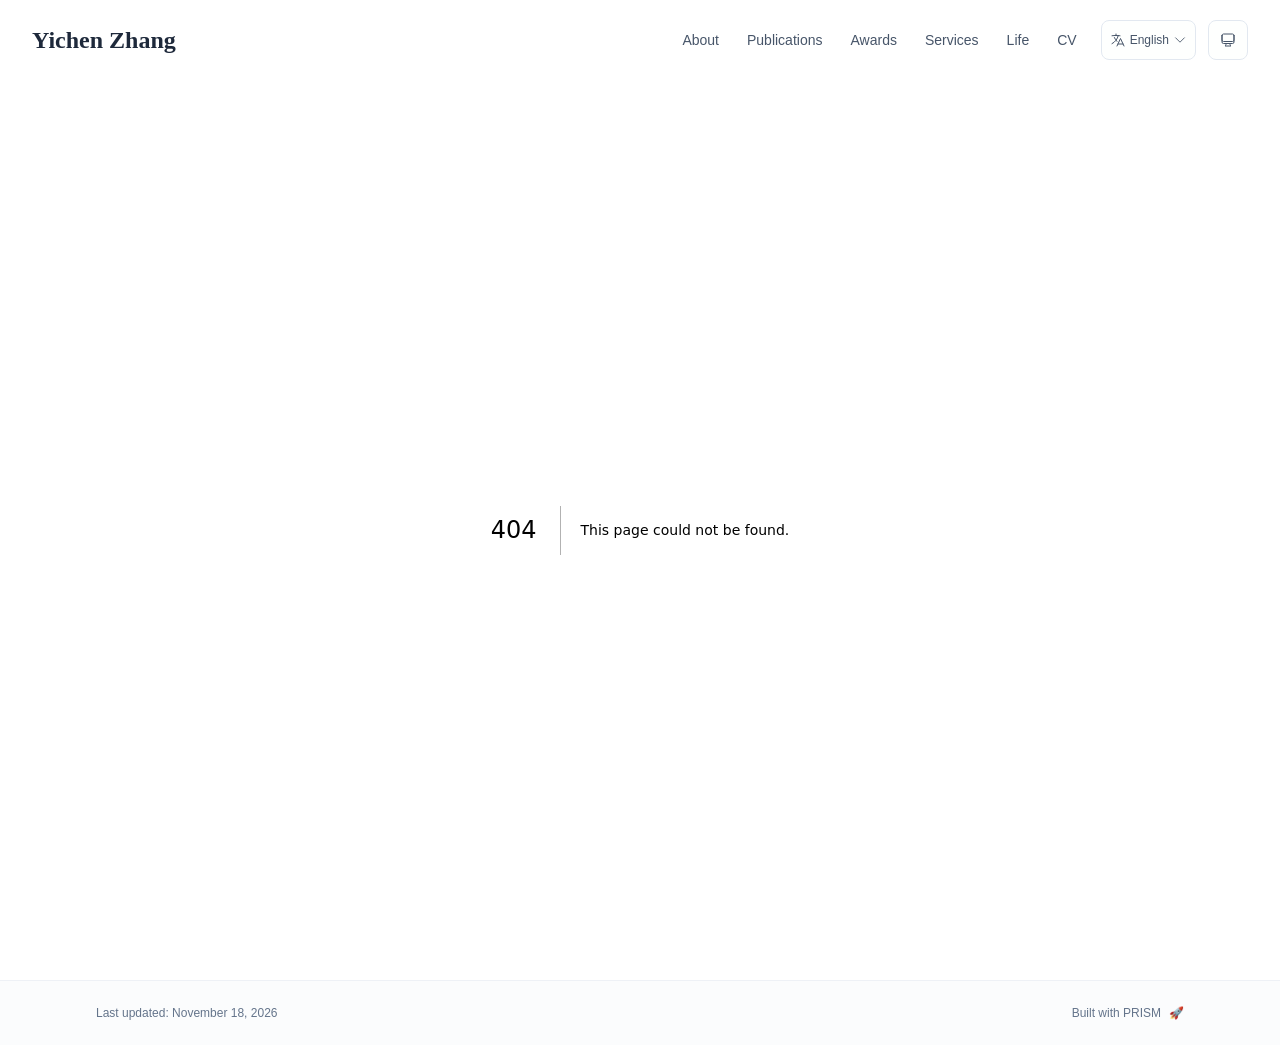
==== commit 30fff54a: "Update bilingual academic profile and education" ====
--- a/404/index.html
+++ b/404/index.html
@@ -1,4 +1,4 @@
-<!DOCTYPE html><!--_VBvyEAMawRdbnGJxp3qE--><html lang="en" class="scroll-smooth"><head><meta charSet="utf-8"/><meta name="viewport" content="width=device-width, initial-scale=1"/><link rel="stylesheet" href="/_next/static/css/c593a4d6bf3bd4b8.css" data-precedence="next"/><link rel="preload" as="script" fetchPriority="low" href="/_next/static/chunks/webpack-084ae6d53f03b7b3.js"/><script src="/_next/static/chunks/4bd1b696-c023c6e3521b1417.js" async=""></script><script src="/_next/static/chunks/255-dda36e826969d334.js" async=""></script><script src="/_next/static/chunks/main-app-2b2f326b48d2e376.js" async=""></script><script src="/_next/static/chunks/85-d1d78ccef7f123a3.js" async=""></script><script src="/_next/static/chunks/619-9168df9c2a29b74b.js" async=""></script><script src="/_next/static/chunks/972-70bf728a26c0f54e.js" async=""></script><script src="/_next/static/chunks/app/layout-87ddd7c00fabb645.js" async=""></script><link rel="icon" href="/favicon.png" type="image/png"/><link rel="dns-prefetch" href="https://jialeliu.com"/><link rel="preconnect" href="https://jialeliu.com" crossorigin=""/><link rel="preload" as="font" type="font/woff2" href="https://jialeliu.com/fonts/georgiab.woff2" crossorigin=""/><title>404: This page could not be found.</title><meta name="robots" content="noindex"/><title>Yichen Zhang</title><meta name="description" content="Personal homepage of Yichen Zhang."/><meta name="author" content="Yichen Zhang"/><meta name="keywords" content="Yichen Zhang,PhD,Research,Yanshan University"/><meta name="creator" content="Yichen Zhang"/><meta name="publisher" content="Yichen Zhang"/><meta property="og:title" content="Yichen Zhang"/><meta property="og:description" content="Personal homepage of Yichen Zhang."/><meta property="og:site_name" content="Yichen Zhang&#x27;s Academic Website"/><meta property="og:locale" content="en_US"/><meta property="og:type" content="website"/><meta name="twitter:card" content="summary"/><meta name="twitter:title" content="Yichen Zhang"/><meta name="twitter:description" content="Personal homepage of Yichen Zhang."/><link rel="icon" href="/favicon.png"/><script>
+<!DOCTYPE html><!--okG5sV32KnriPS3_ojCJf--><html lang="en" class="scroll-smooth"><head><meta charSet="utf-8"/><meta name="viewport" content="width=device-width, initial-scale=1"/><link rel="stylesheet" href="/_next/static/css/7367860f892c9978.css" data-precedence="next"/><link rel="preload" as="script" fetchPriority="low" href="/_next/static/chunks/webpack-084ae6d53f03b7b3.js"/><script src="/_next/static/chunks/4bd1b696-c023c6e3521b1417.js" async=""></script><script src="/_next/static/chunks/255-dda36e826969d334.js" async=""></script><script src="/_next/static/chunks/main-app-2b2f326b48d2e376.js" async=""></script><script src="/_next/static/chunks/85-d1d78ccef7f123a3.js" async=""></script><script src="/_next/static/chunks/619-9168df9c2a29b74b.js" async=""></script><script src="/_next/static/chunks/972-70bf728a26c0f54e.js" async=""></script><script src="/_next/static/chunks/app/layout-87ddd7c00fabb645.js" async=""></script><link rel="icon" href="/favicon.png" type="image/png"/><link rel="dns-prefetch" href="https://jialeliu.com"/><link rel="preconnect" href="https://jialeliu.com" crossorigin=""/><link rel="preload" as="font" type="font/woff2" href="https://jialeliu.com/fonts/georgiab.woff2" crossorigin=""/><title>404: This page could not be found.</title><meta name="robots" content="noindex"/><title>Yichen Zhang</title><meta name="description" content="Yichen Zhang, a master&#x27;s student at Southeast University and an intern at Galbot in Suzhou, researching force and tactile sensing for dexterous robotic manipulation and generalist robot manipulation models."/><meta name="author" content="Yichen Zhang"/><meta name="keywords" content="Yichen Zhang,Master&#x27;s Student,Robotics,Research,Southeast University"/><meta name="creator" content="Yichen Zhang"/><meta name="publisher" content="Yichen Zhang"/><meta property="og:title" content="Yichen Zhang"/><meta property="og:description" content="Yichen Zhang, a master&#x27;s student at Southeast University and an intern at Galbot in Suzhou, researching force and tactile sensing for dexterous robotic manipulation and generalist robot manipulation models."/><meta property="og:site_name" content="Yichen Zhang&#x27;s Academic Website"/><meta property="og:locale" content="en_US"/><meta property="og:type" content="website"/><meta name="twitter:card" content="summary"/><meta name="twitter:title" content="Yichen Zhang"/><meta name="twitter:description" content="Yichen Zhang, a master&#x27;s student at Southeast University and an intern at Galbot in Suzhou, researching force and tactile sensing for dexterous robotic manipulation and generalist robot manipulation models."/><link rel="icon" href="/favicon.png"/><script>
               try {
                 const theme = localStorage.getItem('theme-storage');
                 const parsed = theme ? JSON.parse(theme) : null;
@@ -57,4 +57,4 @@
       root.lang = 'en';
       root.setAttribute('data-locale', 'en');
     }
-  </script><script src="/_next/static/chunks/polyfills-42372ed130431b0a.js" noModule=""></script></head><body class="font-sans antialiased"><div hidden=""><!--$--><!--/$--></div><div style="visibility:hidden"><nav class="fixed top-0 left-0 right-0 z-50" data-headlessui-state=""><div class="transition-all duration-300 ease-out bg-transparent" style="transform:translateY(-100px)"><div class="max-w-7xl mx-auto px-4 sm:px-6 lg:px-8"><div class="flex justify-between items-center h-16 lg:h-20"><div class="flex-shrink-0" tabindex="0"><a class="text-xl lg:text-2xl font-serif font-semibold text-primary hover:text-accent transition-colors duration-200" href="/">Yichen Zhang</a></div><div class="hidden lg:block"><div class="ml-10 flex items-center space-x-3"><div class="relative flex items-baseline space-x-1"><a data-nav-href="/" class="relative px-3 py-2 text-sm font-medium rounded-lg transition-colors duration-150 text-neutral-600" href="/">About</a><a data-nav-href="/publications" class="relative px-3 py-2 text-sm font-medium rounded-lg transition-colors duration-150 text-neutral-600" href="/publications/">Publications</a><a data-nav-href="/awards" class="relative px-3 py-2 text-sm font-medium rounded-lg transition-colors duration-150 text-neutral-600" href="/awards/">Awards</a><a data-nav-href="/services" class="relative px-3 py-2 text-sm font-medium rounded-lg transition-colors duration-150 text-neutral-600" href="/services/">Services</a><a data-nav-href="/teaching" class="relative px-3 py-2 text-sm font-medium rounded-lg transition-colors duration-150 text-neutral-600" href="/teaching/">Life</a><a data-nav-href="/cv" class="relative px-3 py-2 text-sm font-medium rounded-lg transition-colors duration-150 text-neutral-600" href="/cv/">CV</a></div><div class="flex items-center justify-center w-14 h-10 rounded-lg border border-neutral-200 dark:border-[rgba(148,163,184,0.24)] bg-background dark:bg-neutral-800"><div class="w-6 h-4 rounded bg-neutral-300 animate-pulse"></div></div><div class="flex items-center justify-center w-10 h-10 rounded-lg border border-neutral-200 dark:border-[rgba(148,163,184,0.24)] bg-background dark:bg-neutral-800"><div class="w-4 h-4 rounded-full bg-neutral-300 animate-pulse"></div></div></div></div><div class="lg:hidden flex items-center space-x-2"><div class="flex items-center justify-center w-14 h-10 rounded-lg border border-neutral-200 dark:border-[rgba(148,163,184,0.24)] bg-background dark:bg-neutral-800"><div class="w-6 h-4 rounded bg-neutral-300 animate-pulse"></div></div><div class="flex items-center justify-center w-10 h-10 rounded-lg border border-neutral-200 dark:border-[rgba(148,163,184,0.24)] bg-background dark:bg-neutral-800"><div class="w-4 h-4 rounded-full bg-neutral-300 animate-pulse"></div></div><button class="inline-flex items-center justify-center p-2 rounded-md text-neutral-600 hover:text-primary hover:bg-neutral-100 dark:hover:bg-neutral-800 focus:outline-none focus:ring-2 focus:ring-inset focus:ring-accent transition-colors duration-200" id="headlessui-disclosure-button-_R_7pdb_" type="button" aria-expanded="false" data-headlessui-state=""><span class="sr-only">Open main menu</span><div><svg xmlns="http://www.w3.org/2000/svg" fill="none" viewBox="0 0 24 24" stroke-width="1.5" stroke="currentColor" aria-hidden="true" data-slot="icon" class="block h-6 w-6"><path stroke-linecap="round" stroke-linejoin="round" d="M3.75 6.75h16.5M3.75 12h16.5m-16.5 5.25h16.5"></path></svg></div></button></div></div></div></div></nav><main class="min-h-screen pt-16 lg:pt-20"><div style="font-family:system-ui,&quot;Segoe UI&quot;,Roboto,Helvetica,Arial,sans-serif,&quot;Apple Color Emoji&quot;,&quot;Segoe UI Emoji&quot;;height:100vh;text-align:center;display:flex;flex-direction:column;align-items:center;justify-content:center"><div><style>body{color:#000;background:#fff;margin:0}.next-error-h1{border-right:1px solid rgba(0,0,0,.3)}@media (prefers-color-scheme:dark){body{color:#fff;background:#000}.next-error-h1{border-right:1px solid rgba(255,255,255,.3)}}</style><h1 class="next-error-h1" style="display:inline-block;margin:0 20px 0 0;padding:0 23px 0 0;font-size:24px;font-weight:500;vertical-align:top;line-height:49px">404</h1><div style="display:inline-block"><h2 style="font-size:14px;font-weight:400;line-height:49px;margin:0">This page could not be found.</h2></div></div></div><!--$--><!--/$--></main><footer class="border-t border-neutral-200/50 bg-neutral-50/50 dark:bg-neutral-900/50 dark:border-neutral-700/50"><div class="max-w-6xl mx-auto px-4 sm:px-6 lg:px-8 py-6"><div class="flex flex-col sm:flex-row justify-between items-center gap-2"><p class="text-xs text-neutral-500">Last updated<!-- -->: <!-- -->April 18, 2026</p><p class="text-xs text-neutral-500 flex items-center"><a href="https://github.com/xyjoey/PRISM" target="_blank" rel="noopener noreferrer">Built with PRISM</a><span class="ml-2">🚀</span></p></div></div></footer></div><script src="/_next/static/chunks/webpack-084ae6d53f03b7b3.js" id="_R_" async=""></script><script>(self.__next_f=self.__next_f||[]).push([0])</script><script>self.__next_f.push([1,"1:\"$Sreact.fragment\"\n3:I[7558,[\"85\",\"static/chunks/85-d1d78ccef7f123a3.js\",\"619\",\"static/chunks/619-9168df9c2a29b74b.js\",\"972\",\"static/chunks/972-70bf728a26c0f54e.js\",\"177\",\"static/chunks/app/layout-87ddd7c00fabb645.js\"],\"ThemeProvider\"]\n4:I[611,[\"85\",\"static/chunks/85-d1d78ccef7f123a3.js\",\"619\",\"static/chunks/619-9168df9c2a29b74b.js\",\"972\",\"static/chunks/972-70bf728a26c0f54e.js\",\"177\",\"static/chunks/app/layout-87ddd7c00fabb645.js\"],\"LocaleProvider\"]\n5:I[552,[\"85\",\"static/chunks/85-d1d78ccef7f123a3.js\",\"619\",\"static/chunks/619-9168df9c2a29b74b.js\",\"972\",\"static/chunks/972-70bf728a26c0f54e.js\",\"177\",\"static/chunks/app/layout-87ddd7c00fabb645.js\"],\"default\"]\nb:I[7150,[],\"\"]\n:HL[\"/_next/static/css/c593a4d6bf3bd4b8.css\",\"style\"]\n2:T591,"])</script><script>self.__next_f.push([1,"\n    try {\n      const cfg = {\"enabled\":true,\"locales\":[\"zh\",\"en\"],\"defaultLocale\":\"en\",\"mode\":\"fixed\",\"fixedLocale\":\"en\",\"persist\":true,\"switcher\":true,\"labels\":{\"zh\":\"中文\",\"en\":\"English\"}};\n      const storageKey = 'locale-storage';\n      const normalize = (value) =\u003e typeof value === 'string' ? value.trim().replace('_', '-').toLowerCase() : '';\n      const matchLocale = (candidate) =\u003e {\n        const normalized = normalize(candidate);\n        if (!normalized) return null;\n        if (cfg.locales.includes(normalized)) return normalized;\n        const language = normalized.split('-')[0];\n        if (cfg.locales.includes(language)) return language;\n        return null;\n      };\n\n      let resolved = null;\n\n      if (cfg.persist) {\n        resolved = matchLocale(localStorage.getItem(storageKey));\n      }\n\n      if (!resolved) {\n        if (cfg.mode === 'fixed') {\n          resolved = cfg.fixedLocale;\n        } else {\n          resolved = matchLocale(navigator.language);\n        }\n      }\n\n      if (!resolved) {\n        resolved = cfg.defaultLocale;\n      }\n\n      const root = document.documentElement;\n      root.lang = resolved;\n      root.setAttribute('data-locale', resolved);\n\n      if (cfg.persist) {\n        localStorage.setItem(storageKey, resolved);\n      }\n    } catch (e) {\n      const root = document.documentElement;\n      root.lang = 'en';\n      root.setAttribute('data-locale', 'en');\n    }\n  "])</script><script>self.__next_f.push([1,"0:{\"P\":null,\"b\":\"_VBvyEAMawRdbnGJxp3qE\",\"p\":\"\",\"c\":[\"\",\"_not-found\",\"\"],\"i\":false,\"f\":[[[\"\",{\"children\":[\"/_not-found\",{\"children\":[\"__PAGE__\",{}]}]},\"$undefined\",\"$undefined\",true],[\"\",[\"$\",\"$1\",\"c\",{\"children\":[[[\"$\",\"link\",\"0\",{\"rel\":\"stylesheet\",\"href\":\"/_next/static/css/c593a4d6bf3bd4b8.css\",\"precedence\":\"next\",\"crossOrigin\":\"$undefined\",\"nonce\":\"$undefined\"}]],[\"$\",\"html\",null,{\"lang\":\"en\",\"className\":\"scroll-smooth\",\"suppressHydrationWarning\":true,\"children\":[[\"$\",\"head\",null,{\"children\":[[\"$\",\"link\",null,{\"rel\":\"icon\",\"href\":\"/favicon.png\",\"type\":\"image/png\"}],[\"$\",\"link\",null,{\"rel\":\"dns-prefetch\",\"href\":\"https://jialeliu.com\"}],[\"$\",\"link\",null,{\"rel\":\"preconnect\",\"href\":\"https://jialeliu.com\",\"crossOrigin\":\"\"}],[\"$\",\"link\",null,{\"rel\":\"preload\",\"as\":\"font\",\"type\":\"font/woff2\",\"href\":\"https://jialeliu.com/fonts/georgiab.woff2\",\"crossOrigin\":\"\"}],[\"$\",\"script\",null,{\"suppressHydrationWarning\":true,\"dangerouslySetInnerHTML\":{\"__html\":\"\\n              try {\\n                const theme = localStorage.getItem('theme-storage');\\n                const parsed = theme ? JSON.parse(theme) : null;\\n                const setting = parsed?.state?.theme || 'system';\\n                const prefersDark = typeof window !== 'undefined' \u0026\u0026 window.matchMedia \u0026\u0026 window.matchMedia('(prefers-color-scheme: dark)').matches;\\n                const effective = setting === 'dark' ? 'dark' : (setting === 'light' ? 'light' : (prefersDark ? 'dark' : 'light'));\\n                var root = document.documentElement;\\n                root.classList.add(effective);\\n                root.setAttribute('data-theme', effective);\\n              } catch (e) {\\n                var root = document.documentElement;\\n                root.classList.add('light');\\n                root.setAttribute('data-theme', 'light');\\n              }\\n            \"}}],[\"$\",\"script\",null,{\"suppressHydrationWarning\":true,\"dangerouslySetInnerHTML\":{\"__html\":\"$2\"}}]]}],[\"$\",\"body\",null,{\"className\":\"font-sans antialiased\",\"children\":[\"$\",\"$L3\",null,{\"children\":[\"$\",\"$L4\",null,{\"config\":{\"enabled\":true,\"locales\":[\"zh\",\"en\"],\"defaultLocale\":\"en\",\"mode\":\"fixed\",\"fixedLocale\":\"en\",\"persist\":true,\"switcher\":true,\"labels\":{\"zh\":\"中文\",\"en\":\"English\"}},\"children\":[[\"$\",\"$L5\",null,{\"items\":[{\"title\":\"About\",\"type\":\"page\",\"target\":\"about\",\"href\":\"/\"},{\"title\":\"Publications\",\"type\":\"page\",\"target\":\"publications\",\"href\":\"/publications\"},{\"title\":\"Awards\",\"type\":\"page\",\"target\":\"awards\",\"href\":\"/awards\"},{\"title\":\"Services\",\"type\":\"page\",\"target\":\"services\",\"href\":\"/services\"},{\"title\":\"Life\",\"type\":\"page\",\"target\":\"teaching\",\"href\":\"/teaching\"},{\"title\":\"CV\",\"type\":\"page\",\"target\":\"cv\",\"href\":\"/cv\"}],\"siteTitle\":\"Yichen Zhang\",\"enableOnePageMode\":false,\"i18n\":\"$0:f:0:1:1:props:children:1:props:children:1:props:children:props:children:props:config\",\"itemsByLocale\":{\"zh\":[{\"title\":\"关于我\",\"type\":\"page\",\"target\":\"about\",\"href\":\"/\"},{\"title\":\"论文\",\"type\":\"page\",\"target\":\"publications\",\"href\":\"/publications\"},{\"title\":\"奖项\",\"type\":\"page\",\"target\":\"awards\",\"href\":\"/awards\"},{\"title\":\"服务\",\"type\":\"page\",\"target\":\"services\",\"href\":\"/services\"},{\"title\":\"生活\",\"type\":\"page\",\"target\":\"teaching\",\"href\":\"/teaching\"},{\"title\":\"简历\",\"type\":\"page\",\"target\":\"cv\",\"href\":\"/cv\"}],\"en\":[{\"title\":\"About\",\"type\":\"page\",\"target\":\"about\",\"href\":\"/\"},{\"title\":\"Publications\",\"type\":\"page\",\"target\":\"publications\",\"href\":\"/publications\"},{\"title\":\"Awards\",\"type\":\"page\",\"target\":\"awards\",\"href\":\"/awards\"},{\"title\":\"Services\",\"type\":\"page\",\"target\":\"services\",\"href\":\"/services\"},{\"title\":\"Life\",\"type\":\"page\",\"target\":\"teaching\",\"href\":\"/teaching\"},{\"title\":\"CV\",\"type\":\"page\",\"target\":\"cv\",\"href\":\"/cv\"}]},\"siteTitleByLocale\":{\"zh\":\"张艺晨\",\"en\":\"Yichen Zhang\"}}],\"$L6\",\"$L7\"]}]}]}]]}]]}],{\"children\":[\"/_not-found\",\"$L8\",{\"children\":[\"__PAGE__\",\"$L9\",{},null,false]},null,false]},null,false],\"$La\",false]],\"m\":\"$undefined\",\"G\":[\"$b\",[]],\"s\":false,\"S\":true}\n"])</script><script>self.__next_f.push([1,"c:I[9766,[],\"\"]\nd:I[8924,[],\"\"]\ne:I[7923,[\"85\",\"static/chunks/85-d1d78ccef7f123a3.js\",\"619\",\"static/chunks/619-9168df9c2a29b74b.js\",\"972\",\"static/chunks/972-70bf728a26c0f54e.js\",\"177\",\"static/chunks/app/layout-87ddd7c00fabb645.js\"],\"default\"]\nf:I[4431,[],\"OutletBoundary\"]\n11:I[5278,[],\"AsyncMetadataOutlet\"]\n13:I[4431,[],\"ViewportBoundary\"]\n15:I[4431,[],\"MetadataBoundary\"]\n16:\"$Sreact.suspense\"\n6:[\"$\",\"main\",null,{\"className\":\"min-h-screen pt-16 lg:pt-20\",\"children\":[\"$\",\"$Lc\",null,{\"parallelRouterKey\":\"children\",\"error\":\"$undefined\",\"errorStyles\":\"$undefined\",\"errorScripts\":\"$undefined\",\"template\":[\"$\",\"$Ld\",null,{}],\"templateStyles\":\"$undefined\",\"templateScripts\":\"$undefined\",\"notFound\":\"$undefined\",\"forbidden\":\"$undefined\",\"unauthorized\":\"$undefined\"}]}]\n7:[\"$\",\"$Le\",null,{\"lastUpdated\":\"April 18, 2026\",\"lastUpdatedByLocale\":{\"zh\":\"2026年4月18日\",\"en\":\"April 18, 2026\"},\"defaultLocale\":\"en\"}]\n8:[\"$\",\"$1\",\"c\",{\"children\":[null,[\"$\",\"$Lc\",null,{\"parallelRouterKey\":\"children\",\"error\":\"$undefined\",\"errorStyles\":\"$undefined\",\"errorScripts\":\"$undefined\",\"template\":[\"$\",\"$Ld\",null,{}],\"templateStyles\":\"$undefined\",\"templateScripts\":\"$undefined\",\"notFound\":\"$undefined\",\"forbidden\":\"$undefined\",\"unauthorized\":\"$undefined\"}]]}]\n"])</script><script>self.__next_f.push([1,"9:[\"$\",\"$1\",\"c\",{\"children\":[[[\"$\",\"title\",null,{\"children\":\"404: This page could not be found.\"}],[\"$\",\"div\",null,{\"style\":{\"fontFamily\":\"system-ui,\\\"Segoe UI\\\",Roboto,Helvetica,Arial,sans-serif,\\\"Apple Color Emoji\\\",\\\"Segoe UI Emoji\\\"\",\"height\":\"100vh\",\"textAlign\":\"center\",\"display\":\"flex\",\"flexDirection\":\"column\",\"alignItems\":\"center\",\"justifyContent\":\"center\"},\"children\":[\"$\",\"div\",null,{\"children\":[[\"$\",\"style\",null,{\"dangerouslySetInnerHTML\":{\"__html\":\"body{color:#000;background:#fff;margin:0}.next-error-h1{border-right:1px solid rgba(0,0,0,.3)}@media (prefers-color-scheme:dark){body{color:#fff;background:#000}.next-error-h1{border-right:1px solid rgba(255,255,255,.3)}}\"}}],[\"$\",\"h1\",null,{\"className\":\"next-error-h1\",\"style\":{\"display\":\"inline-block\",\"margin\":\"0 20px 0 0\",\"padding\":\"0 23px 0 0\",\"fontSize\":24,\"fontWeight\":500,\"verticalAlign\":\"top\",\"lineHeight\":\"49px\"},\"children\":404}],[\"$\",\"div\",null,{\"style\":{\"display\":\"inline-block\"},\"children\":[\"$\",\"h2\",null,{\"style\":{\"fontSize\":14,\"fontWeight\":400,\"lineHeight\":\"49px\",\"margin\":0},\"children\":\"This page could not be found.\"}]}]]}]}]],null,[\"$\",\"$Lf\",null,{\"children\":[\"$L10\",[\"$\",\"$L11\",null,{\"promise\":\"$@12\"}]]}]]}]\n"])</script><script>self.__next_f.push([1,"a:[\"$\",\"$1\",\"h\",{\"children\":[[\"$\",\"meta\",null,{\"name\":\"robots\",\"content\":\"noindex\"}],[[\"$\",\"$L13\",null,{\"children\":\"$L14\"}],null],[\"$\",\"$L15\",null,{\"children\":[\"$\",\"div\",null,{\"hidden\":true,\"children\":[\"$\",\"$16\",null,{\"fallback\":null,\"children\":\"$L17\"}]}]}]]}]\n"])</script><script>self.__next_f.push([1,"14:[[\"$\",\"meta\",\"0\",{\"charSet\":\"utf-8\"}],[\"$\",\"meta\",\"1\",{\"name\":\"viewport\",\"content\":\"width=device-width, initial-scale=1\"}]]\n10:null\n"])</script><script>self.__next_f.push([1,"18:I[622,[],\"IconMark\"]\n"])</script><script>self.__next_f.push([1,"12:{\"metadata\":[[\"$\",\"title\",\"0\",{\"children\":\"Yichen Zhang\"}],[\"$\",\"meta\",\"1\",{\"name\":\"description\",\"content\":\"Personal homepage of Yichen Zhang.\"}],[\"$\",\"meta\",\"2\",{\"name\":\"author\",\"content\":\"Yichen Zhang\"}],[\"$\",\"meta\",\"3\",{\"name\":\"keywords\",\"content\":\"Yichen Zhang,PhD,Research,Yanshan University\"}],[\"$\",\"meta\",\"4\",{\"name\":\"creator\",\"content\":\"Yichen Zhang\"}],[\"$\",\"meta\",\"5\",{\"name\":\"publisher\",\"content\":\"Yichen Zhang\"}],[\"$\",\"meta\",\"6\",{\"property\":\"og:title\",\"content\":\"Yichen Zhang\"}],[\"$\",\"meta\",\"7\",{\"property\":\"og:description\",\"content\":\"Personal homepage of Yichen Zhang.\"}],[\"$\",\"meta\",\"8\",{\"property\":\"og:site_name\",\"content\":\"Yichen Zhang's Academic Website\"}],[\"$\",\"meta\",\"9\",{\"property\":\"og:locale\",\"content\":\"en_US\"}],[\"$\",\"meta\",\"10\",{\"property\":\"og:type\",\"content\":\"website\"}],[\"$\",\"meta\",\"11\",{\"name\":\"twitter:card\",\"content\":\"summary\"}],[\"$\",\"meta\",\"12\",{\"name\":\"twitter:title\",\"content\":\"Yichen Zhang\"}],[\"$\",\"meta\",\"13\",{\"name\":\"twitter:description\",\"content\":\"Personal homepage of Yichen Zhang.\"}],[\"$\",\"link\",\"14\",{\"rel\":\"icon\",\"href\":\"/favicon.png\"}],[\"$\",\"$L18\",\"15\",{}]],\"error\":null,\"digest\":\"$undefined\"}\n"])</script><script>self.__next_f.push([1,"17:\"$12:metadata\"\n"])</script></body></html>+  </script><script src="/_next/static/chunks/polyfills-42372ed130431b0a.js" noModule=""></script></head><body class="font-sans antialiased"><div hidden=""><!--$--><!--/$--></div><div style="visibility:hidden"><nav class="fixed top-0 left-0 right-0 z-50" data-headlessui-state=""><div class="transition-all duration-300 ease-out bg-transparent" style="transform:translateY(-100px)"><div class="max-w-7xl mx-auto px-4 sm:px-6 lg:px-8"><div class="flex justify-between items-center h-16 lg:h-20"><div class="flex-shrink-0" tabindex="0"><a class="text-xl lg:text-2xl font-serif font-semibold text-primary hover:text-accent transition-colors duration-200" href="/">Yichen Zhang</a></div><div class="hidden lg:block"><div class="ml-10 flex items-center space-x-3"><div class="relative flex items-baseline space-x-1"><a data-nav-href="/" class="relative px-3 py-2 text-sm font-medium rounded-lg transition-colors duration-150 text-neutral-600" href="/">About</a><a data-nav-href="/publications" class="relative px-3 py-2 text-sm font-medium rounded-lg transition-colors duration-150 text-neutral-600" href="/publications/">Publications</a><a data-nav-href="/awards" class="relative px-3 py-2 text-sm font-medium rounded-lg transition-colors duration-150 text-neutral-600" href="/awards/">Awards</a><a data-nav-href="/services" class="relative px-3 py-2 text-sm font-medium rounded-lg transition-colors duration-150 text-neutral-600" href="/services/">Services</a><a data-nav-href="/teaching" class="relative px-3 py-2 text-sm font-medium rounded-lg transition-colors duration-150 text-neutral-600" href="/teaching/">Life</a><a data-nav-href="/cv" class="relative px-3 py-2 text-sm font-medium rounded-lg transition-colors duration-150 text-neutral-600" href="/cv/">CV</a></div><div class="flex items-center justify-center w-14 h-10 rounded-lg border border-neutral-200 dark:border-[rgba(148,163,184,0.24)] bg-background dark:bg-neutral-800"><div class="w-6 h-4 rounded bg-neutral-300 animate-pulse"></div></div><div class="flex items-center justify-center w-10 h-10 rounded-lg border border-neutral-200 dark:border-[rgba(148,163,184,0.24)] bg-background dark:bg-neutral-800"><div class="w-4 h-4 rounded-full bg-neutral-300 animate-pulse"></div></div></div></div><div class="lg:hidden flex items-center space-x-2"><div class="flex items-center justify-center w-14 h-10 rounded-lg border border-neutral-200 dark:border-[rgba(148,163,184,0.24)] bg-background dark:bg-neutral-800"><div class="w-6 h-4 rounded bg-neutral-300 animate-pulse"></div></div><div class="flex items-center justify-center w-10 h-10 rounded-lg border border-neutral-200 dark:border-[rgba(148,163,184,0.24)] bg-background dark:bg-neutral-800"><div class="w-4 h-4 rounded-full bg-neutral-300 animate-pulse"></div></div><button class="inline-flex items-center justify-center p-2 rounded-md text-neutral-600 hover:text-primary hover:bg-neutral-100 dark:hover:bg-neutral-800 focus:outline-none focus:ring-2 focus:ring-inset focus:ring-accent transition-colors duration-200" id="headlessui-disclosure-button-_R_7pdb_" type="button" aria-expanded="false" data-headlessui-state=""><span class="sr-only">Open main menu</span><div><svg xmlns="http://www.w3.org/2000/svg" fill="none" viewBox="0 0 24 24" stroke-width="1.5" stroke="currentColor" aria-hidden="true" data-slot="icon" class="block h-6 w-6"><path stroke-linecap="round" stroke-linejoin="round" d="M3.75 6.75h16.5M3.75 12h16.5m-16.5 5.25h16.5"></path></svg></div></button></div></div></div></div></nav><main class="min-h-screen pt-16 lg:pt-20"><div style="font-family:system-ui,&quot;Segoe UI&quot;,Roboto,Helvetica,Arial,sans-serif,&quot;Apple Color Emoji&quot;,&quot;Segoe UI Emoji&quot;;height:100vh;text-align:center;display:flex;flex-direction:column;align-items:center;justify-content:center"><div><style>body{color:#000;background:#fff;margin:0}.next-error-h1{border-right:1px solid rgba(0,0,0,.3)}@media (prefers-color-scheme:dark){body{color:#fff;background:#000}.next-error-h1{border-right:1px solid rgba(255,255,255,.3)}}</style><h1 class="next-error-h1" style="display:inline-block;margin:0 20px 0 0;padding:0 23px 0 0;font-size:24px;font-weight:500;vertical-align:top;line-height:49px">404</h1><div style="display:inline-block"><h2 style="font-size:14px;font-weight:400;line-height:49px;margin:0">This page could not be found.</h2></div></div></div><!--$--><!--/$--></main><footer class="border-t border-neutral-200/50 bg-neutral-50/50 dark:bg-neutral-900/50 dark:border-neutral-700/50"><div class="max-w-6xl mx-auto px-4 sm:px-6 lg:px-8 py-6"><div class="flex flex-col sm:flex-row justify-between items-center gap-2"><p class="text-xs text-neutral-500">Last updated<!-- -->: <!-- -->November 18, 2026</p><p class="text-xs text-neutral-500 flex items-center"><a href="https://github.com/xyjoey/PRISM" target="_blank" rel="noopener noreferrer">Built with PRISM</a><span class="ml-2">🚀</span></p></div></div></footer></div><script src="/_next/static/chunks/webpack-084ae6d53f03b7b3.js" id="_R_" async=""></script><script>(self.__next_f=self.__next_f||[]).push([0])</script><script>self.__next_f.push([1,"1:\"$Sreact.fragment\"\n3:I[7558,[\"85\",\"static/chunks/85-d1d78ccef7f123a3.js\",\"619\",\"static/chunks/619-9168df9c2a29b74b.js\",\"972\",\"static/chunks/972-70bf728a26c0f54e.js\",\"177\",\"static/chunks/app/layout-87ddd7c00fabb645.js\"],\"ThemeProvider\"]\n4:I[611,[\"85\",\"static/chunks/85-d1d78ccef7f123a3.js\",\"619\",\"static/chunks/619-9168df9c2a29b74b.js\",\"972\",\"static/chunks/972-70bf728a26c0f54e.js\",\"177\",\"static/chunks/app/layout-87ddd7c00fabb645.js\"],\"LocaleProvider\"]\n5:I[552,[\"85\",\"static/chunks/85-d1d78ccef7f123a3.js\",\"619\",\"static/chunks/619-9168df9c2a29b74b.js\",\"972\",\"static/chunks/972-70bf728a26c0f54e.js\",\"177\",\"static/chunks/app/layout-87ddd7c00fabb645.js\"],\"default\"]\nb:I[7150,[],\"\"]\n:HL[\"/_next/static/css/7367860f892c9978.css\",\"style\"]\n2:T591,"])</script><script>self.__next_f.push([1,"\n    try {\n      const cfg = {\"enabled\":true,\"locales\":[\"zh\",\"en\"],\"defaultLocale\":\"en\",\"mode\":\"fixed\",\"fixedLocale\":\"en\",\"persist\":true,\"switcher\":true,\"labels\":{\"zh\":\"中文\",\"en\":\"English\"}};\n      const storageKey = 'locale-storage';\n      const normalize = (value) =\u003e typeof value === 'string' ? value.trim().replace('_', '-').toLowerCase() : '';\n      const matchLocale = (candidate) =\u003e {\n        const normalized = normalize(candidate);\n        if (!normalized) return null;\n        if (cfg.locales.includes(normalized)) return normalized;\n        const language = normalized.split('-')[0];\n        if (cfg.locales.includes(language)) return language;\n        return null;\n      };\n\n      let resolved = null;\n\n      if (cfg.persist) {\n        resolved = matchLocale(localStorage.getItem(storageKey));\n      }\n\n      if (!resolved) {\n        if (cfg.mode === 'fixed') {\n          resolved = cfg.fixedLocale;\n        } else {\n          resolved = matchLocale(navigator.language);\n        }\n      }\n\n      if (!resolved) {\n        resolved = cfg.defaultLocale;\n      }\n\n      const root = document.documentElement;\n      root.lang = resolved;\n      root.setAttribute('data-locale', resolved);\n\n      if (cfg.persist) {\n        localStorage.setItem(storageKey, resolved);\n      }\n    } catch (e) {\n      const root = document.documentElement;\n      root.lang = 'en';\n      root.setAttribute('data-locale', 'en');\n    }\n  "])</script><script>self.__next_f.push([1,"0:{\"P\":null,\"b\":\"okG5sV32KnriPS3_ojCJf\",\"p\":\"\",\"c\":[\"\",\"_not-found\",\"\"],\"i\":false,\"f\":[[[\"\",{\"children\":[\"/_not-found\",{\"children\":[\"__PAGE__\",{}]}]},\"$undefined\",\"$undefined\",true],[\"\",[\"$\",\"$1\",\"c\",{\"children\":[[[\"$\",\"link\",\"0\",{\"rel\":\"stylesheet\",\"href\":\"/_next/static/css/7367860f892c9978.css\",\"precedence\":\"next\",\"crossOrigin\":\"$undefined\",\"nonce\":\"$undefined\"}]],[\"$\",\"html\",null,{\"lang\":\"en\",\"className\":\"scroll-smooth\",\"suppressHydrationWarning\":true,\"children\":[[\"$\",\"head\",null,{\"children\":[[\"$\",\"link\",null,{\"rel\":\"icon\",\"href\":\"/favicon.png\",\"type\":\"image/png\"}],[\"$\",\"link\",null,{\"rel\":\"dns-prefetch\",\"href\":\"https://jialeliu.com\"}],[\"$\",\"link\",null,{\"rel\":\"preconnect\",\"href\":\"https://jialeliu.com\",\"crossOrigin\":\"\"}],[\"$\",\"link\",null,{\"rel\":\"preload\",\"as\":\"font\",\"type\":\"font/woff2\",\"href\":\"https://jialeliu.com/fonts/georgiab.woff2\",\"crossOrigin\":\"\"}],[\"$\",\"script\",null,{\"suppressHydrationWarning\":true,\"dangerouslySetInnerHTML\":{\"__html\":\"\\n              try {\\n                const theme = localStorage.getItem('theme-storage');\\n                const parsed = theme ? JSON.parse(theme) : null;\\n                const setting = parsed?.state?.theme || 'system';\\n                const prefersDark = typeof window !== 'undefined' \u0026\u0026 window.matchMedia \u0026\u0026 window.matchMedia('(prefers-color-scheme: dark)').matches;\\n                const effective = setting === 'dark' ? 'dark' : (setting === 'light' ? 'light' : (prefersDark ? 'dark' : 'light'));\\n                var root = document.documentElement;\\n                root.classList.add(effective);\\n                root.setAttribute('data-theme', effective);\\n              } catch (e) {\\n                var root = document.documentElement;\\n                root.classList.add('light');\\n                root.setAttribute('data-theme', 'light');\\n              }\\n            \"}}],[\"$\",\"script\",null,{\"suppressHydrationWarning\":true,\"dangerouslySetInnerHTML\":{\"__html\":\"$2\"}}]]}],[\"$\",\"body\",null,{\"className\":\"font-sans antialiased\",\"children\":[\"$\",\"$L3\",null,{\"children\":[\"$\",\"$L4\",null,{\"config\":{\"enabled\":true,\"locales\":[\"zh\",\"en\"],\"defaultLocale\":\"en\",\"mode\":\"fixed\",\"fixedLocale\":\"en\",\"persist\":true,\"switcher\":true,\"labels\":{\"zh\":\"中文\",\"en\":\"English\"}},\"children\":[[\"$\",\"$L5\",null,{\"items\":[{\"title\":\"About\",\"type\":\"page\",\"target\":\"about\",\"href\":\"/\"},{\"title\":\"Publications\",\"type\":\"page\",\"target\":\"publications\",\"href\":\"/publications\"},{\"title\":\"Awards\",\"type\":\"page\",\"target\":\"awards\",\"href\":\"/awards\"},{\"title\":\"Services\",\"type\":\"page\",\"target\":\"services\",\"href\":\"/services\"},{\"title\":\"Life\",\"type\":\"page\",\"target\":\"teaching\",\"href\":\"/teaching\"},{\"title\":\"CV\",\"type\":\"page\",\"target\":\"cv\",\"href\":\"/cv\"}],\"siteTitle\":\"Yichen Zhang\",\"enableOnePageMode\":false,\"i18n\":\"$0:f:0:1:1:props:children:1:props:children:1:props:children:props:children:props:config\",\"itemsByLocale\":{\"zh\":[{\"title\":\"关于我\",\"type\":\"page\",\"target\":\"about\",\"href\":\"/\"},{\"title\":\"论文\",\"type\":\"page\",\"target\":\"publications\",\"href\":\"/publications\"},{\"title\":\"奖项\",\"type\":\"page\",\"target\":\"awards\",\"href\":\"/awards\"},{\"title\":\"服务\",\"type\":\"page\",\"target\":\"services\",\"href\":\"/services\"},{\"title\":\"生活\",\"type\":\"page\",\"target\":\"teaching\",\"href\":\"/teaching\"},{\"title\":\"简历\",\"type\":\"page\",\"target\":\"cv\",\"href\":\"/cv\"}],\"en\":[{\"title\":\"About\",\"type\":\"page\",\"target\":\"about\",\"href\":\"/\"},{\"title\":\"Publications\",\"type\":\"page\",\"target\":\"publications\",\"href\":\"/publications\"},{\"title\":\"Awards\",\"type\":\"page\",\"target\":\"awards\",\"href\":\"/awards\"},{\"title\":\"Services\",\"type\":\"page\",\"target\":\"services\",\"href\":\"/services\"},{\"title\":\"Life\",\"type\":\"page\",\"target\":\"teaching\",\"href\":\"/teaching\"},{\"title\":\"CV\",\"type\":\"page\",\"target\":\"cv\",\"href\":\"/cv\"}]},\"siteTitleByLocale\":{\"zh\":\"张艺晨\",\"en\":\"Yichen Zhang\"}}],\"$L6\",\"$L7\"]}]}]}]]}]]}],{\"children\":[\"/_not-found\",\"$L8\",{\"children\":[\"__PAGE__\",\"$L9\",{},null,false]},null,false]},null,false],\"$La\",false]],\"m\":\"$undefined\",\"G\":[\"$b\",[]],\"s\":false,\"S\":true}\n"])</script><script>self.__next_f.push([1,"c:I[9766,[],\"\"]\nd:I[8924,[],\"\"]\ne:I[7923,[\"85\",\"static/chunks/85-d1d78ccef7f123a3.js\",\"619\",\"static/chunks/619-9168df9c2a29b74b.js\",\"972\",\"static/chunks/972-70bf728a26c0f54e.js\",\"177\",\"static/chunks/app/layout-87ddd7c00fabb645.js\"],\"default\"]\nf:I[4431,[],\"OutletBoundary\"]\n11:I[5278,[],\"AsyncMetadataOutlet\"]\n13:I[4431,[],\"ViewportBoundary\"]\n15:I[4431,[],\"MetadataBoundary\"]\n16:\"$Sreact.suspense\"\n6:[\"$\",\"main\",null,{\"className\":\"min-h-screen pt-16 lg:pt-20\",\"children\":[\"$\",\"$Lc\",null,{\"parallelRouterKey\":\"children\",\"error\":\"$undefined\",\"errorStyles\":\"$undefined\",\"errorScripts\":\"$undefined\",\"template\":[\"$\",\"$Ld\",null,{}],\"templateStyles\":\"$undefined\",\"templateScripts\":\"$undefined\",\"notFound\":\"$undefined\",\"forbidden\":\"$undefined\",\"unauthorized\":\"$undefined\"}]}]\n7:[\"$\",\"$Le\",null,{\"lastUpdated\":\"November 18, 2026\",\"lastUpdatedByLocale\":{\"zh\":\"2026年11月18日\",\"en\":\"November 18, 2026\"},\"defaultLocale\":\"en\"}]\n8:[\"$\",\"$1\",\"c\",{\"children\":[null,[\"$\",\"$Lc\",null,{\"parallelRouterKey\":\"children\",\"error\":\"$undefined\",\"errorStyles\":\"$undefined\",\"errorScripts\":\"$undefined\",\"template\":[\"$\",\"$Ld\",null,{}],\"templateStyles\":\"$undefined\",\"templateScripts\":\"$undefined\",\"notFound\":\"$undefined\",\"forbidden\":\"$undefined\",\"unauthorized\":\"$undefined\"}]]}]\n"])</script><script>self.__next_f.push([1,"9:[\"$\",\"$1\",\"c\",{\"children\":[[[\"$\",\"title\",null,{\"children\":\"404: This page could not be found.\"}],[\"$\",\"div\",null,{\"style\":{\"fontFamily\":\"system-ui,\\\"Segoe UI\\\",Roboto,Helvetica,Arial,sans-serif,\\\"Apple Color Emoji\\\",\\\"Segoe UI Emoji\\\"\",\"height\":\"100vh\",\"textAlign\":\"center\",\"display\":\"flex\",\"flexDirection\":\"column\",\"alignItems\":\"center\",\"justifyContent\":\"center\"},\"children\":[\"$\",\"div\",null,{\"children\":[[\"$\",\"style\",null,{\"dangerouslySetInnerHTML\":{\"__html\":\"body{color:#000;background:#fff;margin:0}.next-error-h1{border-right:1px solid rgba(0,0,0,.3)}@media (prefers-color-scheme:dark){body{color:#fff;background:#000}.next-error-h1{border-right:1px solid rgba(255,255,255,.3)}}\"}}],[\"$\",\"h1\",null,{\"className\":\"next-error-h1\",\"style\":{\"display\":\"inline-block\",\"margin\":\"0 20px 0 0\",\"padding\":\"0 23px 0 0\",\"fontSize\":24,\"fontWeight\":500,\"verticalAlign\":\"top\",\"lineHeight\":\"49px\"},\"children\":404}],[\"$\",\"div\",null,{\"style\":{\"display\":\"inline-block\"},\"children\":[\"$\",\"h2\",null,{\"style\":{\"fontSize\":14,\"fontWeight\":400,\"lineHeight\":\"49px\",\"margin\":0},\"children\":\"This page could not be found.\"}]}]]}]}]],null,[\"$\",\"$Lf\",null,{\"children\":[\"$L10\",[\"$\",\"$L11\",null,{\"promise\":\"$@12\"}]]}]]}]\n"])</script><script>self.__next_f.push([1,"a:[\"$\",\"$1\",\"h\",{\"children\":[[\"$\",\"meta\",null,{\"name\":\"robots\",\"content\":\"noindex\"}],[[\"$\",\"$L13\",null,{\"children\":\"$L14\"}],null],[\"$\",\"$L15\",null,{\"children\":[\"$\",\"div\",null,{\"hidden\":true,\"children\":[\"$\",\"$16\",null,{\"fallback\":null,\"children\":\"$L17\"}]}]}]]}]\n"])</script><script>self.__next_f.push([1,"14:[[\"$\",\"meta\",\"0\",{\"charSet\":\"utf-8\"}],[\"$\",\"meta\",\"1\",{\"name\":\"viewport\",\"content\":\"width=device-width, initial-scale=1\"}]]\n10:null\n"])</script><script>self.__next_f.push([1,"18:I[622,[],\"IconMark\"]\n"])</script><script>self.__next_f.push([1,"12:{\"metadata\":[[\"$\",\"title\",\"0\",{\"children\":\"Yichen Zhang\"}],[\"$\",\"meta\",\"1\",{\"name\":\"description\",\"content\":\"Yichen Zhang, a master's student at Southeast University and an intern at Galbot in Suzhou, researching force and tactile sensing for dexterous robotic manipulation and generalist robot manipulation models.\"}],[\"$\",\"meta\",\"2\",{\"name\":\"author\",\"content\":\"Yichen Zhang\"}],[\"$\",\"meta\",\"3\",{\"name\":\"keywords\",\"content\":\"Yichen Zhang,Master's Student,Robotics,Research,Southeast University\"}],[\"$\",\"meta\",\"4\",{\"name\":\"creator\",\"content\":\"Yichen Zhang\"}],[\"$\",\"meta\",\"5\",{\"name\":\"publisher\",\"content\":\"Yichen Zhang\"}],[\"$\",\"meta\",\"6\",{\"property\":\"og:title\",\"content\":\"Yichen Zhang\"}],[\"$\",\"meta\",\"7\",{\"property\":\"og:description\",\"content\":\"Yichen Zhang, a master's student at Southeast University and an intern at Galbot in Suzhou, researching force and tactile sensing for dexterous robotic manipulation and generalist robot manipulation models.\"}],[\"$\",\"meta\",\"8\",{\"property\":\"og:site_name\",\"content\":\"Yichen Zhang's Academic Website\"}],[\"$\",\"meta\",\"9\",{\"property\":\"og:locale\",\"content\":\"en_US\"}],[\"$\",\"meta\",\"10\",{\"property\":\"og:type\",\"content\":\"website\"}],[\"$\",\"meta\",\"11\",{\"name\":\"twitter:card\",\"content\":\"summary\"}],[\"$\",\"meta\",\"12\",{\"name\":\"twitter:title\",\"content\":\"Yichen Zhang\"}],[\"$\",\"meta\",\"13\",{\"name\":\"twitter:description\",\"content\":\"Yichen Zhang, a master's student at Southeast University and an intern at Galbot in Suzhou, researching force and tactile sensing for dexterous robotic manipulation and generalist robot manipulation models.\"}],[\"$\",\"link\",\"14\",{\"rel\":\"icon\",\"href\":\"/favicon.png\"}],[\"$\",\"$L18\",\"15\",{}]],\"error\":null,\"digest\":\"$undefined\"}\n"])</script><script>self.__next_f.push([1,"17:\"$12:metadata\"\n"])</script></body></html>
--- a/_next/static/css/7367860f892c9978.css
+++ b/_next/static/css/7367860f892c9978.css
@@ -0,0 +1 @@
+/*! tailwindcss v4.1.10 | MIT License | https://tailwindcss.com */@layer properties{@supports (((-webkit-hyphens:none)) and (not (margin-trim:inline))) or ((-moz-orient:inline) and (not (color:rgb(from red r g b)))){*,::backdrop,:after,:before{--tw-translate-x:0;--tw-translate-y:0;--tw-translate-z:0;--tw-rotate-x:initial;--tw-rotate-y:initial;--tw-rotate-z:initial;--tw-skew-x:initial;--tw-skew-y:initial;--tw-space-y-reverse:0;--tw-space-x-reverse:0;--tw-divide-y-reverse:0;--tw-border-style:solid;--tw-leading:initial;--tw-font-weight:initial;--tw-shadow:0 0 #0000;--tw-shadow-color:initial;--tw-shadow-alpha:100%;--tw-inset-shadow:0 0 #0000;--tw-inset-shadow-color:initial;--tw-inset-shadow-alpha:100%;--tw-ring-color:initial;--tw-ring-shadow:0 0 #0000;--tw-inset-ring-color:initial;--tw-inset-ring-shadow:0 0 #0000;--tw-ring-inset:initial;--tw-ring-offset-width:0px;--tw-ring-offset-color:#fff;--tw-ring-offset-shadow:0 0 #0000;--tw-blur:initial;--tw-brightness:initial;--tw-contrast:initial;--tw-grayscale:initial;--tw-hue-rotate:initial;--tw-invert:initial;--tw-opacity:initial;--tw-saturate:initial;--tw-sepia:initial;--tw-drop-shadow:initial;--tw-drop-shadow-color:initial;--tw-drop-shadow-alpha:100%;--tw-drop-shadow-size:initial;--tw-backdrop-blur:initial;--tw-backdrop-brightness:initial;--tw-backdrop-contrast:initial;--tw-backdrop-grayscale:initial;--tw-backdrop-hue-rotate:initial;--tw-backdrop-invert:initial;--tw-backdrop-opacity:initial;--tw-backdrop-saturate:initial;--tw-backdrop-sepia:initial;--tw-duration:initial;--tw-ease:initial;--tw-scale-x:1;--tw-scale-y:1;--tw-scale-z:1;--tw-outline-style:solid}}}@layer theme{:host,:root{--font-sans:"Inter",-apple-system,BlinkMacSystemFont,"Segoe UI",Roboto,sans-serif;--color-red-50:oklch(97.1% .013 17.38);--color-red-400:oklch(70.4% .191 22.216);--color-red-600:oklch(57.7% .245 27.325);--color-red-900:oklch(39.6% .141 25.723);--color-black:#000;--color-white:#fff;--spacing:.25rem;--container-xs:20rem;--container-sm:24rem;--container-2xl:42rem;--container-3xl:48rem;--container-4xl:56rem;--container-6xl:72rem;--container-7xl:80rem;--text-xs:.75rem;--text-xs--line-height:calc(1/.75);--text-sm:.875rem;--text-sm--line-height:calc(1.25/.875);--text-base:1rem;--text-base--line-height:calc(1.5/1);--text-lg:1.125rem;--text-lg--line-height:calc(1.75/1.125);--text-xl:1.25rem;--text-xl--line-height:calc(1.75/1.25);--text-2xl:1.5rem;--text-2xl--line-height:calc(2/1.5);--text-3xl:1.875rem;--text-3xl--line-height:calc(2.25/1.875);--text-4xl:2.25rem;--text-4xl--line-height:calc(2.5/2.25);--font-weight-light:300;--font-weight-normal:400;--font-weight-medium:500;--font-weight-semibold:600;--font-weight-bold:700;--leading-tight:1.25;--leading-relaxed:1.625;--radius-md:.375rem;--radius-lg:.5rem;--radius-xl:.75rem;--radius-2xl:1rem;--ease-out:cubic-bezier(0,0,.2,1);--animate-pulse:pulse 2s cubic-bezier(.4,0,.6,1)infinite;--blur-sm:8px;--blur-xl:24px;--aspect-video:16/9;--default-transition-duration:.15s;--default-transition-timing-function:cubic-bezier(.4,0,.2,1);--default-font-family:"Inter",-apple-system,BlinkMacSystemFont,"Segoe UI",Roboto,sans-serif;--default-mono-font-family:"SF Mono",Monaco,"Cascadia Code","Roboto Mono",Consolas,"Courier New",monospace;--line-height-normal:1.5;--shadow-glass:0 8px 32px 0 #1f26875e}}@layer base{*,::backdrop,:after,:before{box-sizing:border-box;border:0 solid;margin:0;padding:0}::file-selector-button{box-sizing:border-box;border:0 solid;margin:0;padding:0}:host,html{-webkit-text-size-adjust:100%;tab-size:4;line-height:1.5;font-family:var(--default-font-family,ui-sans-serif,system-ui,sans-serif,"Apple Color Emoji","Segoe UI Emoji","Segoe UI Symbol","Noto Color Emoji");font-feature-settings:var(--default-font-feature-settings,normal);font-variation-settings:var(--default-font-variation-settings,normal);-webkit-tap-highlight-color:transparent}hr{height:0;color:inherit;border-top-width:1px}abbr:where([title]){-webkit-text-decoration:underline dotted;text-decoration:underline dotted}h1,h2,h3,h4,h5,h6{font-size:inherit;font-weight:inherit}a{color:inherit;-webkit-text-decoration:inherit;text-decoration:inherit}b,strong{font-weight:bolder}code,kbd,pre,samp{font-family:var(--default-mono-font-family,ui-monospace,SFMono-Regular,Menlo,Monaco,Consolas,"Liberation Mono","Courier New",monospace);font-feature-settings:var(--default-mono-font-feature-settings,normal);font-variation-settings:var(--default-mono-font-variation-settings,normal);font-size:1em}small{font-size:80%}sub,sup{vertical-align:baseline;font-size:75%;line-height:0;position:relative}sub{bottom:-.25em}sup{top:-.5em}table{text-indent:0;border-color:inherit;border-collapse:collapse}:-moz-focusring{outline:auto}progress{vertical-align:baseline}summary{display:list-item}menu,ol,ul{list-style:none}audio,canvas,embed,iframe,img,object,svg,video{vertical-align:middle;display:block}img,video{max-width:100%;height:auto}button,input,optgroup,select,textarea{font:inherit;font-feature-settings:inherit;font-variation-settings:inherit;letter-spacing:inherit;color:inherit;opacity:1;background-color:#0000;border-radius:0}::file-selector-button{font:inherit;font-feature-settings:inherit;font-variation-settings:inherit;letter-spacing:inherit;color:inherit;opacity:1;background-color:#0000;border-radius:0}:where(select:is([multiple],[size])) optgroup{font-weight:bolder}:where(select:is([multiple],[size])) optgroup option{padding-inline-start:20px}::file-selector-button{margin-inline-end:4px}::placeholder{opacity:1}@supports (not ((-webkit-appearance:-apple-pay-button))) or (contain-intrinsic-size:1px){::placeholder{color:currentColor}@supports (color:color-mix(in lab,red,red)){::placeholder{color:color-mix(in oklab,currentcolor 50%,transparent)}}}textarea{resize:vertical}::-webkit-search-decoration{-webkit-appearance:none}::-webkit-date-and-time-value{min-height:1lh;text-align:inherit}::-webkit-datetime-edit{display:inline-flex}::-webkit-datetime-edit-fields-wrapper{padding:0}::-webkit-datetime-edit,::-webkit-datetime-edit-year-field{padding-block:0}::-webkit-datetime-edit-day-field,::-webkit-datetime-edit-month-field{padding-block:0}::-webkit-datetime-edit-hour-field,::-webkit-datetime-edit-minute-field{padding-block:0}::-webkit-datetime-edit-millisecond-field,::-webkit-datetime-edit-second-field{padding-block:0}::-webkit-datetime-edit-meridiem-field{padding-block:0}:-moz-ui-invalid{box-shadow:none}button,input:where([type=button],[type=reset],[type=submit]){appearance:button}::file-selector-button{appearance:button}::-webkit-inner-spin-button,::-webkit-outer-spin-button{height:auto}[hidden]:where(:not([hidden=until-found])){display:none!important}}@layer components;@layer utilities{.pointer-events-none{pointer-events:none}.sr-only{clip:rect(0,0,0,0);white-space:nowrap;border-width:0;width:1px;height:1px;margin:-1px;padding:0;overflow:hidden}.absolute,.sr-only{position:absolute}.fixed{position:fixed}.relative{position:relative}.static{position:static}.sticky{position:sticky}.inset-0{inset:calc(var(--spacing)*0)}.top-0{top:calc(var(--spacing)*0)}.top-1\/2{top:50%}.top-2{top:calc(var(--spacing)*2)}.top-3{top:calc(var(--spacing)*3)}.top-8{top:calc(var(--spacing)*8)}.top-full{top:100%}.right-0{right:calc(var(--spacing)*0)}.right-2{right:calc(var(--spacing)*2)}.right-3{right:calc(var(--spacing)*3)}.left-0{left:calc(var(--spacing)*0)}.left-1\/2{left:50%}.left-3{left:calc(var(--spacing)*3)}.z-10{z-index:10}.z-20{z-index:20}.z-40{z-index:40}.z-50{z-index:50}.container{width:100%}@media (min-width:40rem){.container{max-width:40rem}}@media (min-width:48rem){.container{max-width:48rem}}@media (min-width:64rem){.container{max-width:64rem}}@media (min-width:80rem){.container{max-width:80rem}}@media (min-width:96rem){.container{max-width:96rem}}.mx-4{margin-inline:calc(var(--spacing)*4)}.mx-auto{margin-inline:auto}.my-4{margin-block:calc(var(--spacing)*4)}.mt-0\.5{margin-top:calc(var(--spacing)*.5)}.mt-2{margin-top:calc(var(--spacing)*2)}.mt-3{margin-top:calc(var(--spacing)*3)}.mt-4{margin-top:calc(var(--spacing)*4)}.mt-6{margin-top:calc(var(--spacing)*6)}.mt-8{margin-top:calc(var(--spacing)*8)}.mt-auto{margin-top:auto}.mr-1{margin-right:calc(var(--spacing)*1)}.mr-1\.5{margin-right:calc(var(--spacing)*1.5)}.mr-2{margin-right:calc(var(--spacing)*2)}.mb-1{margin-bottom:calc(var(--spacing)*1)}.mb-2{margin-bottom:calc(var(--spacing)*2)}.mb-3{margin-bottom:calc(var(--spacing)*3)}.mb-4{margin-bottom:calc(var(--spacing)*4)}.mb-6{margin-bottom:calc(var(--spacing)*6)}.mb-8{margin-bottom:calc(var(--spacing)*8)}.ml-0{margin-left:calc(var(--spacing)*0)}.ml-2{margin-left:calc(var(--spacing)*2)}.ml-4{margin-left:calc(var(--spacing)*4)}.ml-10{margin-left:calc(var(--spacing)*10)}.line-clamp-2{-webkit-line-clamp:2}.line-clamp-2,.line-clamp-3{-webkit-box-orient:vertical;display:-webkit-box;overflow:hidden}.line-clamp-3{-webkit-line-clamp:3}.block{display:block}.contents{display:contents}.flex{display:flex}.grid{display:grid}.hidden{display:none}.inline-flex{display:inline-flex}.aspect-square{aspect-ratio:1}.aspect-video{aspect-ratio:var(--aspect-video)}.h-0{height:calc(var(--spacing)*0)}.h-2\.5{height:calc(var(--spacing)*2.5)}.h-3{height:calc(var(--spacing)*3)}.h-3\.5{height:calc(var(--spacing)*3.5)}.h-4{height:calc(var(--spacing)*4)}.h-5{height:calc(var(--spacing)*5)}.h-6{height:calc(var(--spacing)*6)}.h-8{height:calc(var(--spacing)*8)}.h-10{height:calc(var(--spacing)*10)}.h-16{height:calc(var(--spacing)*16)}.h-64{height:calc(var(--spacing)*64)}.h-auto{height:auto}.h-full{height:100%}.max-h-56{max-height:calc(var(--spacing)*56)}.max-h-\[420px\]{max-height:420px}.min-h-screen{min-height:100vh}.w-0{width:calc(var(--spacing)*0)}.w-2\.5{width:calc(var(--spacing)*2.5)}.w-3{width:calc(var(--spacing)*3)}.w-3\.5{width:calc(var(--spacing)*3.5)}.w-4{width:calc(var(--spacing)*4)}.w-5{width:calc(var(--spacing)*5)}.w-6{width:calc(var(--spacing)*6)}.w-8{width:calc(var(--spacing)*8)}.w-10{width:calc(var(--spacing)*10)}.w-14{width:calc(var(--spacing)*14)}.w-16{width:calc(var(--spacing)*16)}.w-32{width:calc(var(--spacing)*32)}.w-36{width:calc(var(--spacing)*36)}.w-64{width:calc(var(--spacing)*64)}.w-full{width:100%}.max-w-2xl{max-width:var(--container-2xl)}.max-w-3xl{max-width:var(--container-3xl)}.max-w-4xl{max-width:var(--container-4xl)}.max-w-6xl{max-width:var(--container-6xl)}.max-w-7xl{max-width:var(--container-7xl)}.max-w-\[calc\(100vw-2rem\)\]{max-width:calc(100vw - 2rem)}.max-w-sm{max-width:var(--container-sm)}.max-w-xs{max-width:var(--container-xs)}.min-w-0{min-width:calc(var(--spacing)*0)}.flex-1{flex:1}.flex-shrink-0{flex-shrink:0}.flex-grow{flex-grow:1}.-translate-x-1\/2{--tw-translate-x:calc(calc(1/2*100%)*-1)}.-translate-x-1\/2,.-translate-y-1\/2{translate:var(--tw-translate-x)var(--tw-translate-y)}.-translate-y-1\/2{--tw-translate-y:calc(calc(1/2*100%)*-1)}.-translate-y-full{--tw-translate-y:-100%;translate:var(--tw-translate-x)var(--tw-translate-y)}.rotate-180{rotate:180deg}.transform{transform:var(--tw-rotate-x,)var(--tw-rotate-y,)var(--tw-rotate-z,)var(--tw-skew-x,)var(--tw-skew-y,)}.animate-pulse{animation:var(--animate-pulse)}.cursor-pointer{cursor:pointer}.resize{resize:both}.scroll-mt-24{scroll-margin-top:calc(var(--spacing)*24)}.list-inside{list-style-position:inside}.list-decimal{list-style-type:decimal}.list-disc{list-style-type:disc}.grid-cols-1{grid-template-columns:repeat(1,minmax(0,1fr))}.flex-col{flex-direction:column}.flex-wrap{flex-wrap:wrap}.items-baseline{align-items:baseline}.items-center{align-items:center}.items-start{align-items:flex-start}.justify-between{justify-content:space-between}.justify-center{justify-content:center}.gap-1{gap:calc(var(--spacing)*1)}.gap-2{gap:calc(var(--spacing)*2)}.gap-3{gap:calc(var(--spacing)*3)}.gap-4{gap:calc(var(--spacing)*4)}.gap-6{gap:calc(var(--spacing)*6)}.gap-12{gap:calc(var(--spacing)*12)}:where(.space-y-1>:not(:last-child)){--tw-space-y-reverse:0;margin-block-start:calc(calc(var(--spacing)*1)*var(--tw-space-y-reverse));margin-block-end:calc(calc(var(--spacing)*1)*calc(1 - var(--tw-space-y-reverse)))}:where(.space-y-1\.5>:not(:last-child)){--tw-space-y-reverse:0;margin-block-start:calc(calc(var(--spacing)*1.5)*var(--tw-space-y-reverse));margin-block-end:calc(calc(var(--spacing)*1.5)*calc(1 - var(--tw-space-y-reverse)))}:where(.space-y-2>:not(:last-child)){--tw-space-y-reverse:0;margin-block-start:calc(calc(var(--spacing)*2)*var(--tw-space-y-reverse));margin-block-end:calc(calc(var(--spacing)*2)*calc(1 - var(--tw-space-y-reverse)))}:where(.space-y-4>:not(:last-child)){--tw-space-y-reverse:0;margin-block-start:calc(calc(var(--spacing)*4)*var(--tw-space-y-reverse));margin-block-end:calc(calc(var(--spacing)*4)*calc(1 - var(--tw-space-y-reverse)))}:where(.space-y-6>:not(:last-child)){--tw-space-y-reverse:0;margin-block-start:calc(calc(var(--spacing)*6)*var(--tw-space-y-reverse));margin-block-end:calc(calc(var(--spacing)*6)*calc(1 - var(--tw-space-y-reverse)))}:where(.space-y-8>:not(:last-child)){--tw-space-y-reverse:0;margin-block-start:calc(calc(var(--spacing)*8)*var(--tw-space-y-reverse));margin-block-end:calc(calc(var(--spacing)*8)*calc(1 - var(--tw-space-y-reverse)))}.gap-x-2{column-gap:calc(var(--spacing)*2)}.gap-x-4{column-gap:calc(var(--spacing)*4)}:where(.space-x-0\.5>:not(:last-child)){--tw-space-x-reverse:0;margin-inline-start:calc(calc(var(--spacing)*.5)*var(--tw-space-x-reverse));margin-inline-end:calc(calc(var(--spacing)*.5)*calc(1 - var(--tw-space-x-reverse)))}:where(.space-x-1>:not(:last-child)){--tw-space-x-reverse:0;margin-inline-start:calc(calc(var(--spacing)*1)*var(--tw-space-x-reverse));margin-inline-end:calc(calc(var(--spacing)*1)*calc(1 - var(--tw-space-x-reverse)))}:where(.space-x-2>:not(:last-child)){--tw-space-x-reverse:0;margin-inline-start:calc(calc(var(--spacing)*2)*var(--tw-space-x-reverse));margin-inline-end:calc(calc(var(--spacing)*2)*calc(1 - var(--tw-space-x-reverse)))}:where(.space-x-3>:not(:last-child)){--tw-space-x-reverse:0;margin-inline-start:calc(calc(var(--spacing)*3)*var(--tw-space-x-reverse));margin-inline-end:calc(calc(var(--spacing)*3)*calc(1 - var(--tw-space-x-reverse)))}:where(.divide-y>:not(:last-child)){--tw-divide-y-reverse:0;border-bottom-style:var(--tw-border-style);border-top-style:var(--tw-border-style);border-top-width:calc(1px*var(--tw-divide-y-reverse));border-bottom-width:calc(1px*calc(1 - var(--tw-divide-y-reverse)))}:where(.divide-neutral-200>:not(:last-child)){border-color:var(--neutral-200)}.overflow-hidden{overflow:hidden}.overflow-x-auto{overflow-x:auto}.overflow-y-auto{overflow-y:auto}.scroll-smooth{scroll-behavior:smooth}.rounded{border-radius:.25rem}.rounded-2xl{border-radius:var(--radius-2xl)}.rounded-full{border-radius:3.40282e+38px}.rounded-lg{border-radius:var(--radius-lg)}.rounded-md{border-radius:var(--radius-md)}.rounded-xl{border-radius:var(--radius-xl)}.border{border-style:var(--tw-border-style);border-width:1px}.border-t{border-top-style:var(--tw-border-style);border-top-width:1px}.border-t-4{border-top-style:var(--tw-border-style);border-top-width:4px}.border-r-4{border-right-style:var(--tw-border-style);border-right-width:4px}.border-b{border-bottom-style:var(--tw-border-style);border-bottom-width:1px}.border-l-4{border-left-style:var(--tw-border-style);border-left-width:4px}.border-accent,.border-accent\/40{border-color:var(--accent)}@supports (color:color-mix(in lab,red,red)){.border-accent\/40{border-color:color-mix(in oklab,var(--accent)40%,transparent)}}.border-accent\/50{border-color:var(--accent)}@supports (color:color-mix(in lab,red,red)){.border-accent\/50{border-color:color-mix(in oklab,var(--accent)50%,transparent)}}.border-neutral-100{border-color:var(--neutral-100)}.border-neutral-200,.border-neutral-200\/50{border-color:var(--neutral-200)}@supports (color:color-mix(in lab,red,red)){.border-neutral-200\/50{border-color:color-mix(in oklab,var(--neutral-200)50%,transparent)}}.border-transparent{border-color:#0000}.border-t-accent{border-top-color:var(--accent)}.border-t-neutral-800{border-top-color:var(--neutral-800)}.bg-accent,.bg-accent\/10{background-color:var(--accent)}@supports (color:color-mix(in lab,red,red)){.bg-accent\/10{background-color:color-mix(in oklab,var(--accent)10%,transparent)}}.bg-accent\/\[0\.07\]{background-color:var(--accent)}@supports (color:color-mix(in lab,red,red)){.bg-accent\/\[0\.07\]{background-color:color-mix(in oklab,var(--accent)7%,transparent)}}.bg-background,.bg-background\/80{background-color:var(--background)}@supports (color:color-mix(in lab,red,red)){.bg-background\/80{background-color:color-mix(in oklab,var(--background)80%,transparent)}}.bg-background\/95{background-color:var(--background)}@supports (color:color-mix(in lab,red,red)){.bg-background\/95{background-color:color-mix(in oklab,var(--background)95%,transparent)}}.bg-black\/70{background-color:#000000b3}@supports (color:color-mix(in lab,red,red)){.bg-black\/70{background-color:color-mix(in oklab,var(--color-black)70%,transparent)}}.bg-neutral-50,.bg-neutral-50\/50{background-color:var(--neutral-50)}@supports (color:color-mix(in lab,red,red)){.bg-neutral-50\/50{background-color:color-mix(in oklab,var(--neutral-50)50%,transparent)}}.bg-neutral-100{background-color:var(--neutral-100)}.bg-neutral-300{background-color:var(--neutral-300)}.bg-neutral-800{background-color:var(--neutral-800)}.bg-red-50{background-color:var(--color-red-50)}.bg-transparent{background-color:#0000}.bg-white{background-color:var(--color-white)}.object-contain{object-fit:contain}.object-cover{object-fit:cover}.object-\[32\%_center\]{object-position:32% center}.p-1{padding:calc(var(--spacing)*1)}.p-1\.5{padding:calc(var(--spacing)*1.5)}.p-2{padding:calc(var(--spacing)*2)}.p-4{padding:calc(var(--spacing)*4)}.p-6{padding:calc(var(--spacing)*6)}.px-1\.5{padding-inline:calc(var(--spacing)*1.5)}.px-2{padding-inline:calc(var(--spacing)*2)}.px-3{padding-inline:calc(var(--spacing)*3)}.px-4{padding-inline:calc(var(--spacing)*4)}.py-0\.5{padding-block:calc(var(--spacing)*.5)}.py-1{padding-block:calc(var(--spacing)*1)}.py-1\.5{padding-block:calc(var(--spacing)*1.5)}.py-2{padding-block:calc(var(--spacing)*2)}.py-3{padding-block:calc(var(--spacing)*3)}.py-6{padding-block:calc(var(--spacing)*6)}.py-8{padding-block:calc(var(--spacing)*8)}.py-12{padding-block:calc(var(--spacing)*12)}.pt-2{padding-top:calc(var(--spacing)*2)}.pt-4{padding-top:calc(var(--spacing)*4)}.pt-16{padding-top:calc(var(--spacing)*16)}.pr-4{padding-right:calc(var(--spacing)*4)}.pb-2{padding-bottom:calc(var(--spacing)*2)}.pb-3{padding-bottom:calc(var(--spacing)*3)}.pl-4{padding-left:calc(var(--spacing)*4)}.pl-10{padding-left:calc(var(--spacing)*10)}.text-center{text-align:center}.font-mono{font-family:SF Mono,Monaco,Cascadia Code,Roboto Mono,Consolas,Courier New,monospace}.font-sans{font-family:Inter,-apple-system,BlinkMacSystemFont,Segoe UI,Roboto,sans-serif}.font-serif{font-family:Georgia CDN,Georgia,serif}.text-2xl{font-size:var(--text-2xl);line-height:var(--tw-leading,var(--text-2xl--line-height))}.text-3xl{font-size:var(--text-3xl);line-height:var(--tw-leading,var(--text-3xl--line-height))}.text-4xl{font-size:var(--text-4xl);line-height:var(--tw-leading,var(--text-4xl--line-height))}.text-base{font-size:var(--text-base);line-height:var(--tw-leading,var(--text-base--line-height))}.text-lg{font-size:var(--text-lg);line-height:var(--tw-leading,var(--text-lg--line-height))}.text-sm{font-size:var(--text-sm);line-height:var(--tw-leading,var(--text-sm--line-height))}.text-xl{font-size:var(--text-xl);line-height:var(--tw-leading,var(--text-xl--line-height))}.text-xs{font-size:var(--text-xs);line-height:var(--tw-leading,var(--text-xs--line-height))}.text-\[0\.95em\]{font-size:.95em}.leading-relaxed{--tw-leading:var(--leading-relaxed);line-height:var(--leading-relaxed)}.leading-tight{--tw-leading:var(--leading-tight);line-height:var(--leading-tight)}.font-bold{--tw-font-weight:var(--font-weight-bold);font-weight:var(--font-weight-bold)}.font-light{--tw-font-weight:var(--font-weight-light);font-weight:var(--font-weight-light)}.font-medium{--tw-font-weight:var(--font-weight-medium);font-weight:var(--font-weight-medium)}.font-normal{--tw-font-weight:var(--font-weight-normal);font-weight:var(--font-weight-normal)}.font-semibold{--tw-font-weight:var(--font-weight-semibold);font-weight:var(--font-weight-semibold)}.break-words{overflow-wrap:break-word}.whitespace-nowrap{white-space:nowrap}.whitespace-pre-wrap{white-space:pre-wrap}.text-accent{color:var(--accent)}.text-neutral-400{color:var(--neutral-400)}.text-neutral-500{color:var(--neutral-500)}.text-neutral-600{color:var(--neutral-600)}.text-neutral-700{color:var(--neutral-700)}.text-neutral-800{color:var(--neutral-800)}.text-primary{color:var(--primary)}.text-red-600{color:var(--color-red-600)}.text-white{color:var(--color-white)}.capitalize{text-transform:capitalize}.italic{font-style:italic}.underline{text-decoration-line:underline}.decoration-accent{-webkit-text-decoration-color:var(--accent);text-decoration-color:var(--accent)}.decoration-neutral-400{-webkit-text-decoration-color:var(--neutral-400);text-decoration-color:var(--neutral-400)}.underline-offset-4{text-underline-offset:4px}.antialiased{-webkit-font-smoothing:antialiased;-moz-osx-font-smoothing:grayscale}.opacity-60{opacity:.6}.opacity-70{opacity:.7}.shadow-2xl{--tw-shadow:0 25px 50px -12px var(--tw-shadow-color,#00000040)}.shadow-2xl,.shadow-lg{box-shadow:var(--tw-inset-shadow),var(--tw-inset-ring-shadow),var(--tw-ring-offset-shadow),var(--tw-ring-shadow),var(--tw-shadow)}.shadow-lg{--tw-shadow:0 10px 15px -3px var(--tw-shadow-color,#0000001a),0 4px 6px -2px var(--tw-shadow-color,#0000000d)}.shadow-sm{--tw-shadow:0 1px 2px 0 var(--tw-shadow-color,#0000000d)}.ring-1,.shadow-sm{box-shadow:var(--tw-inset-shadow),var(--tw-inset-ring-shadow),var(--tw-ring-offset-shadow),var(--tw-ring-shadow),var(--tw-shadow)}.ring-1{--tw-ring-shadow:var(--tw-ring-inset,)0 0 0 calc(1px + var(--tw-ring-offset-width))var(--tw-ring-color,currentcolor)}.ring-accent\/20{--tw-ring-color:var(--accent)}@supports (color:color-mix(in lab,red,red)){.ring-accent\/20{--tw-ring-color:color-mix(in oklab,var(--accent)20%,transparent)}}.filter{filter:var(--tw-blur,)var(--tw-brightness,)var(--tw-contrast,)var(--tw-grayscale,)var(--tw-hue-rotate,)var(--tw-invert,)var(--tw-saturate,)var(--tw-sepia,)var(--tw-drop-shadow,)}.backdrop-blur-sm{--tw-backdrop-blur:blur(var(--blur-sm))}.backdrop-blur-sm,.backdrop-blur-xl{-webkit-backdrop-filter:var(--tw-backdrop-blur,)var(--tw-backdrop-brightness,)var(--tw-backdrop-contrast,)var(--tw-backdrop-grayscale,)var(--tw-backdrop-hue-rotate,)var(--tw-backdrop-invert,)var(--tw-backdrop-opacity,)var(--tw-backdrop-saturate,)var(--tw-backdrop-sepia,);backdrop-filter:var(--tw-backdrop-blur,)var(--tw-backdrop-brightness,)var(--tw-backdrop-contrast,)var(--tw-backdrop-grayscale,)var(--tw-backdrop-hue-rotate,)var(--tw-backdrop-invert,)var(--tw-backdrop-opacity,)var(--tw-backdrop-saturate,)var(--tw-backdrop-sepia,)}.backdrop-blur-xl{--tw-backdrop-blur:blur(var(--blur-xl))}.transition{transition-property:color,background-color,border-color,outline-color,text-decoration-color,fill,stroke,--tw-gradient-from,--tw-gradient-via,--tw-gradient-to,opacity,box-shadow,transform,translate,scale,rotate,filter,-webkit-backdrop-filter,backdrop-filter,display,visibility,content-visibility,overlay,pointer-events;transition-timing-function:var(--tw-ease,var(--default-transition-timing-function));transition-duration:var(--tw-duration,var(--default-transition-duration))}.transition-all{transition-property:all;transition-timing-function:var(--tw-ease,var(--default-transition-timing-function));transition-duration:var(--tw-duration,var(--default-transition-duration))}.transition-colors{transition-property:color,background-color,border-color,outline-color,text-decoration-color,fill,stroke,--tw-gradient-from,--tw-gradient-via,--tw-gradient-to;transition-timing-function:var(--tw-ease,var(--default-transition-timing-function));transition-duration:var(--tw-duration,var(--default-transition-duration))}.transition-transform{transition-property:transform,translate,scale,rotate;transition-timing-function:var(--tw-ease,var(--default-transition-timing-function));transition-duration:var(--tw-duration,var(--default-transition-duration))}.duration-150{--tw-duration:.15s;transition-duration:.15s}.duration-200{--tw-duration:.2s;transition-duration:.2s}.duration-300{--tw-duration:.3s;transition-duration:.3s}.ease-out{--tw-ease:var(--ease-out);transition-timing-function:var(--ease-out)}.last\:mb-0:last-child{margin-bottom:calc(var(--spacing)*0)}@media (hover:hover){.hover\:scale-105:hover{--tw-scale-x:105%;--tw-scale-y:105%;--tw-scale-z:105%;scale:var(--tw-scale-x)var(--tw-scale-y)}.hover\:scale-\[1\.01\]:hover{scale:1.01}.hover\:scale-\[1\.02\]:hover{scale:1.02}.hover\:gap-2:hover{gap:calc(var(--spacing)*2)}.hover\:border-accent:hover{border-color:var(--accent)}.hover\:bg-accent:hover{background-color:var(--accent)}.hover\:bg-accent-dark:hover{background-color:var(--accent-dark)}.hover\:bg-accent\/10:hover{background-color:var(--accent)}@supports (color:color-mix(in lab,red,red)){.hover\:bg-accent\/10:hover{background-color:color-mix(in oklab,var(--accent)10%,transparent)}}.hover\:bg-accent\/20:hover{background-color:var(--accent)}@supports (color:color-mix(in lab,red,red)){.hover\:bg-accent\/20:hover{background-color:color-mix(in oklab,var(--accent)20%,transparent)}}.hover\:bg-neutral-50:hover{background-color:var(--neutral-50)}.hover\:bg-neutral-100:hover{background-color:var(--neutral-100)}.hover\:bg-neutral-200:hover{background-color:var(--neutral-200)}.hover\:bg-red-50:hover{background-color:var(--color-red-50)}.hover\:text-accent:hover{color:var(--accent)}.hover\:text-accent-dark:hover{color:var(--accent-dark)}.hover\:text-neutral-700:hover{color:var(--neutral-700)}.hover\:text-primary:hover{color:var(--primary)}.hover\:text-red-600:hover{color:var(--color-red-600)}.hover\:text-white:hover{color:var(--color-white)}.hover\:underline:hover{text-decoration-line:underline}.hover\:shadow-lg:hover{--tw-shadow:0 10px 15px -3px var(--tw-shadow-color,#0000001a),0 4px 6px -2px var(--tw-shadow-color,#0000000d)}.hover\:shadow-lg:hover,.hover\:shadow-md:hover{box-shadow:var(--tw-inset-shadow),var(--tw-inset-ring-shadow),var(--tw-ring-offset-shadow),var(--tw-ring-shadow),var(--tw-shadow)}.hover\:shadow-md:hover{--tw-shadow:0 4px 6px -1px var(--tw-shadow-color,#0000001a),0 2px 4px -1px var(--tw-shadow-color,#0000000f)}.hover\:shadow-sm:hover{--tw-shadow:0 1px 2px 0 var(--tw-shadow-color,#0000000d)}.hover\:shadow-sm:hover,.hover\:shadow-xl:hover{box-shadow:var(--tw-inset-shadow),var(--tw-inset-ring-shadow),var(--tw-ring-offset-shadow),var(--tw-ring-shadow),var(--tw-shadow)}.hover\:shadow-xl:hover{--tw-shadow:0 20px 25px -5px var(--tw-shadow-color,#0000001a),0 10px 10px -5px var(--tw-shadow-color,#0000000a)}}.focus\:border-transparent:focus{border-color:#0000}.focus\:ring-2:focus{--tw-ring-shadow:var(--tw-ring-inset,)0 0 0 calc(2px + var(--tw-ring-offset-width))var(--tw-ring-color,currentcolor);box-shadow:var(--tw-inset-shadow),var(--tw-inset-ring-shadow),var(--tw-ring-offset-shadow),var(--tw-ring-shadow),var(--tw-shadow)}.focus\:ring-accent:focus{--tw-ring-color:var(--accent)}.focus\:outline-none:focus{--tw-outline-style:none;outline-style:none}.focus\:ring-inset:focus{--tw-ring-inset:inset}.focus-visible\:ring-2:focus-visible{--tw-ring-shadow:var(--tw-ring-inset,)0 0 0 calc(2px + var(--tw-ring-offset-width))var(--tw-ring-color,currentcolor);box-shadow:var(--tw-inset-shadow),var(--tw-inset-ring-shadow),var(--tw-ring-offset-shadow),var(--tw-ring-shadow),var(--tw-shadow)}.focus-visible\:ring-accent\/50:focus-visible{--tw-ring-color:var(--accent)}@supports (color:color-mix(in lab,red,red)){.focus-visible\:ring-accent\/50:focus-visible{--tw-ring-color:color-mix(in oklab,var(--accent)50%,transparent)}}.focus-visible\:outline-2:focus-visible{outline-style:var(--tw-outline-style);outline-width:2px}.focus-visible\:outline-accent:focus-visible{outline-color:var(--accent)}@media (min-width:40rem){.sm\:hidden{display:none}.sm\:inline{display:inline}.sm\:w-auto{width:auto}.sm\:max-w-none{max-width:none}.sm\:flex-row{flex-direction:row}.sm\:items-center{align-items:center}.sm\:justify-between{justify-content:space-between}.sm\:gap-4{gap:calc(var(--spacing)*4)}:where(.sm\:space-y-0>:not(:last-child)){--tw-space-y-reverse:0;margin-block-start:calc(calc(var(--spacing)*0)*var(--tw-space-y-reverse));margin-block-end:calc(calc(var(--spacing)*0)*calc(1 - var(--tw-space-y-reverse)))}:where(.sm\:space-x-2>:not(:last-child)){--tw-space-x-reverse:0;margin-inline-start:calc(calc(var(--spacing)*2)*var(--tw-space-x-reverse));margin-inline-end:calc(calc(var(--spacing)*2)*calc(1 - var(--tw-space-x-reverse)))}.sm\:p-2{padding:calc(var(--spacing)*2)}.sm\:px-3{padding-inline:calc(var(--spacing)*3)}.sm\:px-6{padding-inline:calc(var(--spacing)*6)}.sm\:whitespace-nowrap{white-space:nowrap}}@media (min-width:48rem){.md\:aspect-\[4\/3\]{aspect-ratio:4/3}.md\:w-48{width:calc(var(--spacing)*48)}.md\:flex-row{flex-direction:row}}@media (min-width:64rem){.lg\:col-span-1{grid-column:span 1/span 1}.lg\:col-span-2{grid-column:span 2/span 2}.lg\:block{display:block}.lg\:hidden{display:none}.lg\:h-20{height:calc(var(--spacing)*20)}.lg\:grid-cols-3{grid-template-columns:repeat(3,minmax(0,1fr))}.lg\:px-8{padding-inline:calc(var(--spacing)*8)}.lg\:pt-20{padding-top:calc(var(--spacing)*20)}.lg\:text-2xl{font-size:var(--text-2xl);line-height:var(--tw-leading,var(--text-2xl--line-height))}}:where(.dark\:divide-neutral-700:where(.dark,.dark *)>:not(:last-child)){border-color:var(--neutral-700)}.dark\:border-\[rgba\(148\,163\,184\,0\.24\)\]:where(.dark,.dark *){border-color:#94a3b83d}.dark\:border-accent\/30:where(.dark,.dark *){border-color:var(--accent)}@supports (color:color-mix(in lab,red,red)){.dark\:border-accent\/30:where(.dark,.dark *){border-color:color-mix(in oklab,var(--accent)30%,transparent)}}.dark\:border-neutral-600:where(.dark,.dark *){border-color:var(--neutral-600)}.dark\:border-neutral-700:where(.dark,.dark *),.dark\:border-neutral-700\/50:where(.dark,.dark *){border-color:var(--neutral-700)}@supports (color:color-mix(in lab,red,red)){.dark\:border-neutral-700\/50:where(.dark,.dark *){border-color:color-mix(in oklab,var(--neutral-700)50%,transparent)}}.dark\:border-neutral-800:where(.dark,.dark *){border-color:var(--neutral-800)}.dark\:bg-accent\/20:where(.dark,.dark *){background-color:var(--accent)}@supports (color:color-mix(in lab,red,red)){.dark\:bg-accent\/20:where(.dark,.dark *){background-color:color-mix(in oklab,var(--accent)20%,transparent)}}.dark\:bg-neutral-700:where(.dark,.dark *){background-color:var(--neutral-700)}.dark\:bg-neutral-800:where(.dark,.dark *),.dark\:bg-neutral-800\/50:where(.dark,.dark *){background-color:var(--neutral-800)}@supports (color:color-mix(in lab,red,red)){.dark\:bg-neutral-800\/50:where(.dark,.dark *){background-color:color-mix(in oklab,var(--neutral-800)50%,transparent)}}.dark\:bg-neutral-900:where(.dark,.dark *),.dark\:bg-neutral-900\/50:where(.dark,.dark *){background-color:var(--neutral-900)}@supports (color:color-mix(in lab,red,red)){.dark\:bg-neutral-900\/50:where(.dark,.dark *){background-color:color-mix(in oklab,var(--neutral-900)50%,transparent)}}.dark\:bg-red-900\/20:where(.dark,.dark *){background-color:#82181a33}@supports (color:color-mix(in lab,red,red)){.dark\:bg-red-900\/20:where(.dark,.dark *){background-color:color-mix(in oklab,var(--color-red-900)20%,transparent)}}.dark\:text-neutral-300:where(.dark,.dark *){color:var(--neutral-300)}.dark\:text-neutral-400:where(.dark,.dark *){color:var(--neutral-400)}.dark\:text-neutral-500:where(.dark,.dark *){color:var(--neutral-500)}.dark\:text-neutral-600:where(.dark,.dark *){color:var(--neutral-600)}.dark\:text-red-400:where(.dark,.dark *){color:var(--color-red-400)}@media (hover:hover){.dark\:hover\:bg-neutral-600:where(.dark,.dark *):hover{background-color:var(--neutral-600)}.dark\:hover\:bg-neutral-700:where(.dark,.dark *):hover,.dark\:hover\:bg-neutral-700\/50:where(.dark,.dark *):hover{background-color:var(--neutral-700)}@supports (color:color-mix(in lab,red,red)){.dark\:hover\:bg-neutral-700\/50:where(.dark,.dark *):hover{background-color:color-mix(in oklab,var(--neutral-700)50%,transparent)}}.dark\:hover\:bg-neutral-800:where(.dark,.dark *):hover{background-color:var(--neutral-800)}.dark\:hover\:bg-red-900\/20:where(.dark,.dark *):hover{background-color:#82181a33}@supports (color:color-mix(in lab,red,red)){.dark\:hover\:bg-red-900\/20:where(.dark,.dark *):hover{background-color:color-mix(in oklab,var(--color-red-900)20%,transparent)}}.dark\:hover\:text-neutral-300:where(.dark,.dark *):hover{color:var(--neutral-300)}.dark\:hover\:text-red-400:where(.dark,.dark *):hover{color:var(--color-red-400)}.dark\:hover\:text-white:where(.dark,.dark *):hover{color:var(--color-white)}}}@font-face{font-family:Georgia CDN;src:url(https://jialeliu.com/fonts/georgiab.woff2)format("woff2");font-style:normal;font-weight:700;font-display:swap}.light,:root{--background:#fefffe;--foreground:#0f172a;--primary:#1e293b;--primary-light:#334155;--primary-dark:#0f172a;--accent:#d4a562;--accent-light:#e4b976;--accent-dark:#b8914d;--neutral-50:#f8fafc;--neutral-100:#f1f5f9;--neutral-200:#e2e8f0;--neutral-300:#cbd5e1;--neutral-400:#94a3b8;--neutral-500:#64748b;--neutral-600:#475569;--neutral-700:#334155;--neutral-800:#1e293b;--neutral-900:#0f172a;--success:#10b981;--warning:#f59e0b;--error:#ef4444;--info:#3b82f6;--glass-bg:#ffffff1a;--glass-border:#fff3;--glass-shadow:#0000001a}html:lang(zh),html[data-locale^=zh]{--font-serif:"Source Han Serif SC","Source Han Serif CN","Noto Serif CJK SC","Noto Serif SC","Songti SC",STSong,SimSun,serif}.dark{--background:#0f172a;--foreground:#f8fafc;--primary:#f8fafc;--primary-light:#e2e8f0;--primary-dark:#cbd5e1;--accent:#e4b976;--accent-light:#f0c674;--accent-dark:#d4a562;--glass-bg:#0f172acc;--glass-border:#ffffff1a;--glass-shadow:#00000080;--neutral-50:#0f172a;--neutral-100:#1e293b;--neutral-200:#334155;--neutral-300:#475569;--neutral-400:#64748b;--neutral-500:#94a3b8;--neutral-600:#cbd5e1;--neutral-700:#e2e8f0;--neutral-800:#1e293b;--neutral-900:#0f172a}body{background:var(--background);color:var(--foreground);font-family:var(--font-sans);line-height:var(--line-height-normal);-webkit-font-smoothing:antialiased;-moz-osx-font-smoothing:grayscale;font-weight:400}.text-balance{text-wrap:balance}.text-pretty{text-wrap:pretty}.glass,.glass-card{background:var(--glass-bg);-webkit-backdrop-filter:blur(20px);border:1px solid var(--glass-border);box-shadow:var(--shadow-glass)}.glass-card{border-radius:1rem;padding:1.5rem}::-webkit-scrollbar{width:8px}::-webkit-scrollbar-track{background:var(--neutral-100)}::-webkit-scrollbar-thumb{background:var(--neutral-300);border-radius:4px}::-webkit-scrollbar-thumb:hover{background:var(--neutral-400)}.dark ::-webkit-scrollbar-track{background:var(--neutral-800)}.dark ::-webkit-scrollbar-thumb{background:var(--neutral-600)}.dark ::-webkit-scrollbar-thumb:hover{background:var(--neutral-500)}.card-bg{background-color:#fff}.dark .card-bg{background-color:#1e293b;border-color:#94a3b83d}@property --tw-translate-x{syntax:"*";inherits:false;initial-value:0}@property --tw-translate-y{syntax:"*";inherits:false;initial-value:0}@property --tw-translate-z{syntax:"*";inherits:false;initial-value:0}@property --tw-rotate-x{syntax:"*";inherits:false}@property --tw-rotate-y{syntax:"*";inherits:false}@property --tw-rotate-z{syntax:"*";inherits:false}@property --tw-skew-x{syntax:"*";inherits:false}@property --tw-skew-y{syntax:"*";inherits:false}@property --tw-space-y-reverse{syntax:"*";inherits:false;initial-value:0}@property --tw-space-x-reverse{syntax:"*";inherits:false;initial-value:0}@property --tw-divide-y-reverse{syntax:"*";inherits:false;initial-value:0}@property --tw-border-style{syntax:"*";inherits:false;initial-value:solid}@property --tw-leading{syntax:"*";inherits:false}@property --tw-font-weight{syntax:"*";inherits:false}@property --tw-shadow{syntax:"*";inherits:false;initial-value:0 0 #0000}@property --tw-shadow-color{syntax:"*";inherits:false}@property --tw-shadow-alpha{syntax:"<percentage>";inherits:false;initial-value:100%}@property --tw-inset-shadow{syntax:"*";inherits:false;initial-value:0 0 #0000}@property --tw-inset-shadow-color{syntax:"*";inherits:false}@property --tw-inset-shadow-alpha{syntax:"<percentage>";inherits:false;initial-value:100%}@property --tw-ring-color{syntax:"*";inherits:false}@property --tw-ring-shadow{syntax:"*";inherits:false;initial-value:0 0 #0000}@property --tw-inset-ring-color{syntax:"*";inherits:false}@property --tw-inset-ring-shadow{syntax:"*";inherits:false;initial-value:0 0 #0000}@property --tw-ring-inset{syntax:"*";inherits:false}@property --tw-ring-offset-width{syntax:"<length>";inherits:false;initial-value:0}@property --tw-ring-offset-color{syntax:"*";inherits:false;initial-value:#fff}@property --tw-ring-offset-shadow{syntax:"*";inherits:false;initial-value:0 0 #0000}@property --tw-blur{syntax:"*";inherits:false}@property --tw-brightness{syntax:"*";inherits:false}@property --tw-contrast{syntax:"*";inherits:false}@property --tw-grayscale{syntax:"*";inherits:false}@property --tw-hue-rotate{syntax:"*";inherits:false}@property --tw-invert{syntax:"*";inherits:false}@property --tw-opacity{syntax:"*";inherits:false}@property --tw-saturate{syntax:"*";inherits:false}@property --tw-sepia{syntax:"*";inherits:false}@property --tw-drop-shadow{syntax:"*";inherits:false}@property --tw-drop-shadow-color{syntax:"*";inherits:false}@property --tw-drop-shadow-alpha{syntax:"<percentage>";inherits:false;initial-value:100%}@property --tw-drop-shadow-size{syntax:"*";inherits:false}@property --tw-backdrop-blur{syntax:"*";inherits:false}@property --tw-backdrop-brightness{syntax:"*";inherits:false}@property --tw-backdrop-contrast{syntax:"*";inherits:false}@property --tw-backdrop-grayscale{syntax:"*";inherits:false}@property --tw-backdrop-hue-rotate{syntax:"*";inherits:false}@property --tw-backdrop-invert{syntax:"*";inherits:false}@property --tw-backdrop-opacity{syntax:"*";inherits:false}@property --tw-backdrop-saturate{syntax:"*";inherits:false}@property --tw-backdrop-sepia{syntax:"*";inherits:false}@property --tw-duration{syntax:"*";inherits:false}@property --tw-ease{syntax:"*";inherits:false}@property --tw-scale-x{syntax:"*";inherits:false;initial-value:1}@property --tw-scale-y{syntax:"*";inherits:false;initial-value:1}@property --tw-scale-z{syntax:"*";inherits:false;initial-value:1}@property --tw-outline-style{syntax:"*";inherits:false;initial-value:solid}@keyframes pulse{50%{opacity:.5}}
